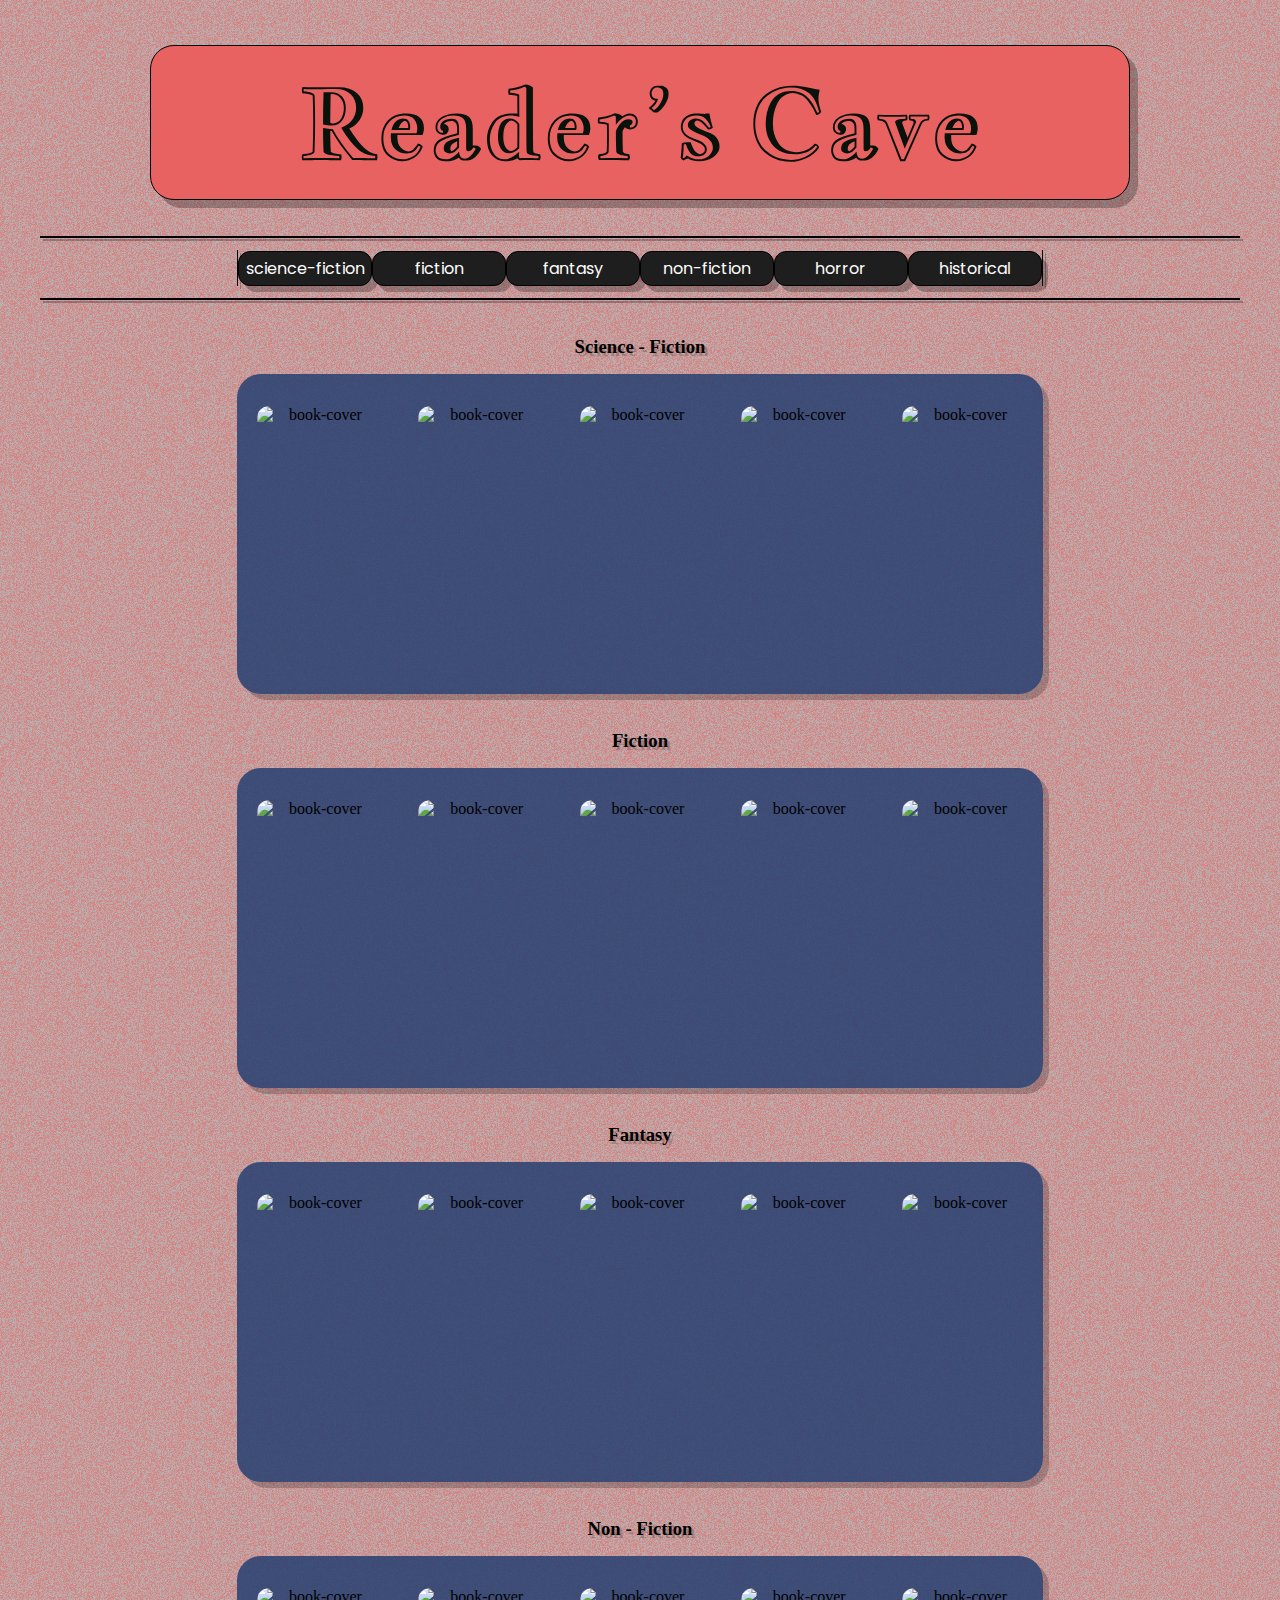
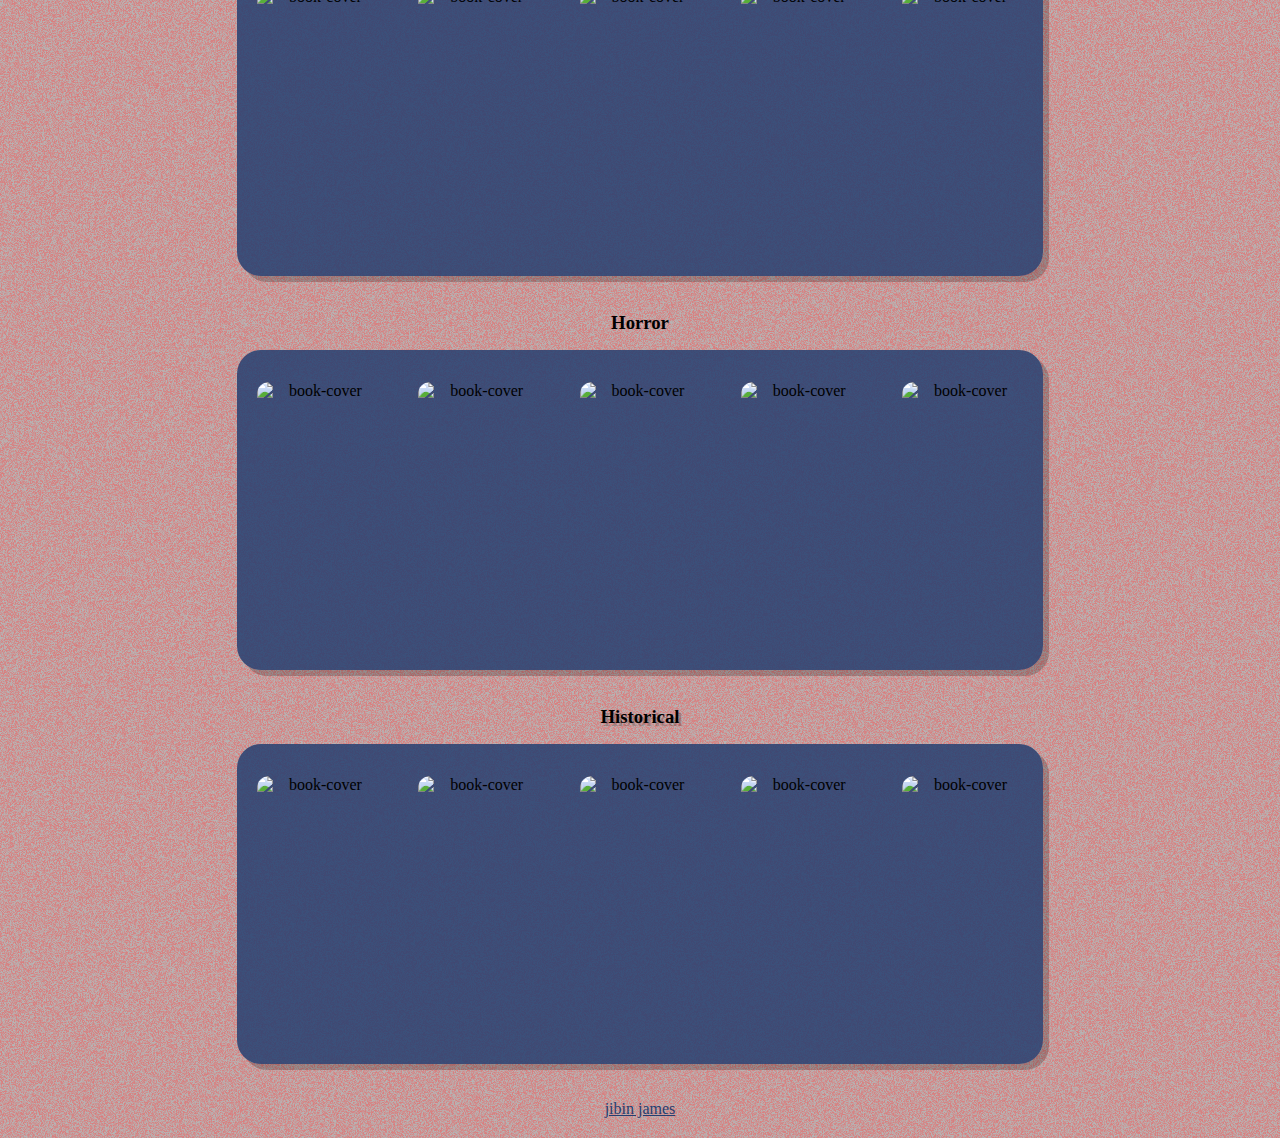
==== index.html @ 337d1023 "init commit" ====
<!DOCTYPE html>
<html lang="en">
<head>
  <meta charset="UTF-8">
  <meta name="viewport" content="width=device-width, initial-scale=1.0">
  <title>Reader's Cave</title>
  <script type="module" src="home-app.js" defer></script>
  <link rel="stylesheet" href="home-styles.css">
  <link rel="preconnect" href="https://fonts.googleapis.com">
  <link rel="preconnect" href="https://fonts.gstatic.com" crossorigin>
  <link href="https://fonts.googleapis.com/css2?family=Poppins:ital,wght@0,100;0,200;0,300;0,400;0,500;0,600;0,700;0,800;0,900;1,100;1,200;1,300;1,400;1,500;1,600;1,700;1,800;1,900&family=Roboto+Mono&display=swap" rel="stylesheet">
</head>
<body class="main-body">
  <div class="main-container">
    <!-- <nav class="nav">
      <form class="form" action="">
        <div class="search-container">
          <div class="svg-container">
            <svg class="svg" xmlns="http://www.w3.org/2000/svg" width="33" height="33" viewBox="0 0 33 33" fill="none">
              <mask id="mask0_88_33" style="mask-type:luminance" maskUnits="userSpaceOnUse" x="0" y="0" width="33" height="33">
              <path d="M15.3128 27.7082C22.159 27.7082 27.7087 22.1585 27.7087 15.3123C27.7087 8.46619 22.159 2.9165 15.3128 2.9165C8.46668 2.9165 2.91699 8.46619 2.91699 15.3123C2.91699 22.1585 8.46668 27.7082 15.3128 27.7082Z" fill="white" stroke="white" stroke-width="4" stroke-linejoin="round"/>
              <path d="M19.4373 10.4584C18.8962 9.91597 18.2532 9.48577 17.5453 9.19258C16.8374 8.89939 16.0786 8.74898 15.3124 8.75001C14.5462 8.74898 13.7873 8.89939 13.0795 9.19258C12.3716 9.48577 11.7286 9.91597 11.1875 10.4584" stroke="black" stroke-width="4" stroke-linecap="round" stroke-linejoin="round"/>
              <path d="M24.2246 24.2241L30.4116 30.4111" stroke="white" stroke-width="4" stroke-linecap="round" stroke-linejoin="round"/>
              </mask>
              <g mask="url(#mask0_88_33)">
              <path d="M0 0H35V35H0V0Z" fill="#E96262"/>
              </g>
            </svg>
          </div>
          <input type="text" placeholder="search" name="" id="">
        </div>  
      </form>
      <div class="dropdown"></div>
    </nav> -->
    <main class="main">
      <header class="header">
        <img onclick="location.reload()" src="./images/ReadersCave.svg" alt="logo">
      </header>
      <div class="buttons">
        <hr class="top">
        <div class="genre-buttons">
          <div class="left-line"></div>
          <a class="genre-btn" href="#science-fiction">science-fiction</a>
          <a class="genre-btn" href="#fiction">fiction</a>
          <a class="genre-btn" href="#fantasy">fantasy</a>
          <a class="genre-btn" href="#non-fiction">non-fiction</a>
          <a class="genre-btn" href="#horror">horror</a>
          <a class="genre-btn" href="#historical">historical</a>
          <div class="right-line"></div>
        </div>
        <hr class="bottom">
      </div>
      <div class="book-section">
        <h3 id="science-fiction" class="genre-title">Science - Fiction</h3>
        <div class="books">
          <div class="book" data-value="1">
            <img class="book-cover" tabindex="0" loading="lazy" src="" alt="book-cover">
            <p class="book-title"></p>
          </div>
          <div class="book" data-value="2">
            <img class="book-cover" tabindex="0" loading="lazy" src="" alt="book-cover">
            <p class="book-title"></p>
          </div>
          <div class="book" data-value="3">
            <img class="book-cover" tabindex="0" loading="lazy" src="" alt="book-cover">
            <p class="book-title"></p>
          </div>
          <div class="book" data-value="4">
            <img class="book-cover" tabindex="0" loading="lazy" src="" alt="book-cover">
            <p class="book-title"></p>
          </div>
          <div class="book" data-value="5">
            <img class="book-cover" tabindex="0" loading="lazy" src="" alt="book-cover">
            <p class="book-title"></p>
          </div>
        </div>
      </div>
      <div class="book-section">
        <h3 id="fiction" class="genre-title">Fiction</h3>
        <div class="books">
          <div class="book" data-value="6">
            <img class="book-cover" tabindex="0" loading="lazy" src="" alt="book-cover">
            <p class="book-title"></p>
          </div>
          <div class="book" data-value="7">
            <img class="book-cover" tabindex="0" loading="lazy" src="" alt="book-cover">
            <p class="book-title"></p>
          </div>
          <div class="book" data-value="8">
            <img class="book-cover" tabindex="0" loading="lazy" src="" alt="book-cover">
            <p class="book-title"></p>
          </div>
          <div class="book" data-value="9">
            <img class="book-cover" tabindex="0" loading="lazy" src="" alt="book-cover">
            <p class="book-title"></p>
          </div>
          <div class="book" data-value="10">
            <img class="book-cover" tabindex="0" loading="lazy" src="" alt="book-cover">
            <p class="book-title"></p>
          </div>
        </div>
      </div>
      <div class="book-section">
        <h3 id="fantasy" class="genre-title">Fantasy</h3>
        <div class="books">
          <div class="book" data-value="11">
            <img class="book-cover" tabindex="0" loading="lazy" src="" alt="book-cover">
            <p class="book-title"></p>
          </div>
          <div class="book" data-value="12">
            <img class="book-cover" tabindex="0" loading="lazy" src="" alt="book-cover">
            <p class="book-title"></p>
          </div>
          <div class="book" data-value="13">
            <img class="book-cover" tabindex="0" loading="lazy" src="" alt="book-cover">
            <p class="book-title"></p>
          </div>
          <div class="book" data-value="14">
            <img class="book-cover" tabindex="0" loading="lazy" src="" alt="book-cover">
            <p class="book-title"></p>
          </div>
          <div class="book" data-value="15">
            <img class="book-cover" tabindex="0" loading="lazy" src="" alt="book-cover">
            <p class="book-title"></p>
          </div>
        </div>
      </div>
      <div class="book-section">
        <h3 id="non-fiction" class="genre-title">Non - Fiction</h3>
        <div class="books">
          <div class="book" data-value="16">
            <img class="book-cover" tabindex="0" loading="lazy" src="" alt="book-cover">
            <p class="book-title"></p>
          </div>
          <div class="book" data-value="17">
            <img class="book-cover" tabindex="0" loading="lazy" src="" alt="book-cover">
            <p class="book-title"></p>
          </div>
          <div class="book" data-value="18">
            <img class="book-cover" tabindex="0" loading="lazy" src="" alt="book-cover">
            <p class="book-title"></p>
          </div>
          <div class="book" data-value="19">
            <img class="book-cover" tabindex="0" loading="lazy" src="" alt="book-cover">
            <p class="book-title"></p>
          </div>
          <div class="book" data-value="20">
            <img class="book-cover" tabindex="0" loading="lazy" src="" alt="book-cover">
            <p class="book-title"></p>
          </div>
        </div>
      </div>
      <div class="book-section">
        <h3 id="horror" class="genre-">Horror</h3>
        <div class="books">
          <div class="book" data-value="21">
            <img class="book-cover" tabindex="0" loading="lazy" src="" alt="book-cover">
            <p class="book-title"></p>
          </div>
          <div class="book" data-value="22">
            <img class="book-cover" tabindex="0" loading="lazy" src="" alt="book-cover">
            <p class="book-title"></p>
          </div>
          <div class="book" data-value="23">
            <img class="book-cover" tabindex="0" loading="lazy" src="" alt="book-cover">
            <p class="book-title"></p>
          </div>
          <div class="book" data-value="24">
            <img class="book-cover" tabindex="0" loading="lazy" src="" alt="book-cover">
            <p class="book-title"></p>
          </div>
          <div class="book" data-value="25">
            <img class="book-cover" tabindex="0" loading="lazy" src="" alt="book-cover">
            <p class="book-title"></p>
          </div>
        </div>
      </div>
      <div class="book-section">
        <h3 id="historical" class="genre-title">Historical</h3>          
        <div class="books">
          <div class="book" data-value="26">
            <img class="book-cover" tabindex="0" loading="lazy" src="" alt="book-cover">
            <p class="book-title"></p>
          </div>
          <div class="book" data-value="27">
            <img class="book-cover" tabindex="0" loading="lazy" src="" alt="book-cover">
            <p class="book-title"></p>
          </div>
          <div class="book" data-value="28">
            <img class="book-cover" tabindex="0" loading="lazy" src="" alt="book-cover">
            <p class="book-title"></p>
          </div>
          <div class="book" data-value="29">
            <img class="book-cover" tabindex="0" loading="lazy" src="" alt="book-cover">
            <p class="book-title"></p>
          </div>
          <div class="book" data-value="30">
            <img class="book-cover" tabindex="0" loading="lazy" src="" alt="book-cover">
            <p class="book-title"></p>
          </div>
        </div>
      </div>
      <footer class="footer">
        <a class="self-link" target="_blank" href="https://github.com/jibinmatt">jibin james</a>
      </footer>
    </main>
  </div>
  <script type="text/javascript" src="data.json" defer></script>
</body>
</html>
---- home-styles.css ----
*, ::after, ::before {
  color: #000;
  box-sizing: border-box;
  margin: 0;
  padding: 0;
}

html {
  scroll-behavior: smooth;
}

.main-body {
  display: grid;
  place-items: center;
  height: 100vh;
  background-image: url("./images/noisy-bg.png");
}

.main-container {
  width: 90vw;
  height: 90vh;
  display: flex;
}

.main {
  width: 100%;
}

/* .nav {
  width: 20%;
  height: 70%;
  border: solid 1px #000;
  border-radius: 24px;
  background: #253E70;
  display: flex;
  justify-content: center;
  box-shadow: 7px 8px 0px 0px rgba(0, 0, 0, 0.25);
}

.form {
  display: flex;
  justify-content: center;
  height: 14%;
}

.search-container {
  display: flex;
  align-items: center;
  justify-content: center;
}

.svg-container {
  display: flex;
  align-items: center;
  justify-content: center;
  border-top: 1px solid #000;
  border-bottom: 1px solid #000;
  border-left: 1px solid #000;
  border-radius: 24px 0px 0px 24px;
  height: 44px;
  padding-left: 10px;
  padding-right: 10px;
  background: #D9D9D9;
}

.form input:focus {
  outline: none;
}

.form input {
  height: 44px;
  border-radius: 0px 24px 24px 0px;
  border-top: 1px solid #000;
  border-bottom: 1px solid #000;
  border-right: 1px solid #000;
  border-left: none;
  background: #D9D9D9;
  text-indent: 60px;
  color: rgba(0, 0, 0, 0.50);
  font-family: 'Poppins', sans-serif;
  font-family: 'Roboto Mono', monospace;
  font-size: 20px;
  font-style: normal;
  font-weight: 400;
  line-height: normal;
} */

.header {
  width: 61.3rem;
  height: 9.7rem;
  margin: auto;
  border-radius: 24px;
  border: 1px solid #000;
  background: #E96262;
  box-shadow: 8px 8px 0px 0px rgba(0, 0, 0, 0.25);
  display: grid;
  place-items: center;
}

.buttons {
  display: flex;
  align-items: center;
  justify-content: space-evenly;
  flex-direction: column;
  margin-top: 36px;
}

hr.top, hr.bottom {
  width: 75rem;
  height: 2px;
  color: #000;
  background: #000;
  border: none;
  box-shadow: 3px 3px 0px 0px rgba(0, 0, 0, 0.25);
}

.genre-buttons {
  width: 70%;
  height: 60px;
  display: flex;
  align-items: center;
  justify-content: space-evenly;
}

.left-line, .right-line {
  height: 36px;
  width: 2px;
  background-color: #000;
  box-shadow: 3px 3px 0px 0px rgba(0, 0, 0, 0.25);
}

.book-title {
  transition: 200ms;
  text-align: center;
  font-family: Poppins;
  font-size: 16px;
  font-style: normal;
  font-weight: 500;
  line-height: normal;
}

.genre-btn {
  all: unset;
  width: 150px;
  text-align: center;
  padding: 4px;
  color: #FFF;
  font-family: Poppins;
  font-size: 16px;
  font-style: normal;
  font-weight: 400;
  line-height: normal;
  border: 1px solid #000;
  background: #1E1E1E;
  box-shadow: 6px 6px 0px 0px rgba(0, 0, 0, 0.25);
  border-radius: 12px;
}

.genre-btn:active {
  transform: scale(0.90);
}

.genre-btn:hover {
  transition: 250ms;
  cursor: grab;
  color: #1E1E1E;
  background: #d9d9d9;
  border: px solid rgb(0, 0, 0);
}

.book-section {
  display: flex;
  flex-direction: column;
  align-items: center;
  justify-content: center;
  margin-top: 36px;
}

.genre-title {
  text-shadow: 3px 3px 0px rgba(0, 0, 0, 0.2);
}

.books {
  margin-top: 16px;
  display: flex;
  align-items: center;
  justify-content: center;
  height: 20rem;
  background-color: #253e70d8;
  border-radius: 24px;
  box-shadow: 6px 6px 0px 0px rgba(0, 0, 0, 0.2);
  width: 70%;
}

.book {
  display: flex;
  flex-direction: column;
  height: 16rem;
  width: 15%;
  margin: 0px 2.5% 0px 2.5%;
  text-align: center;
}

.book:hover {
  cursor: pointer;
}

.book-cover {
  transition: 200ms;
  border-radius: 12px;
  height: 90%;
}

.book-cover:hover {
  border: 1px solid #000;
  box-shadow: 0px 0px 10px 10px #1e1e1e7e;
  transform: scale(1.05);
}

.book-title {
  height: 10%;
}

.book-title:hover {
  text-decoration: underline 2px;
  transform: scale(1.05);
}

a {
  all: unset;
}

.footer {
  margin: 36px;
  display: flex;
  justify-content: center;
  align-items: center;
}

.self-link {
  margin-bottom: 20px;
  color: #253E70;
  text-decoration: underline;
}

.self-link:hover {
  cursor: grab;
  transition: 250ms;
  color: #C7F6B1;
}
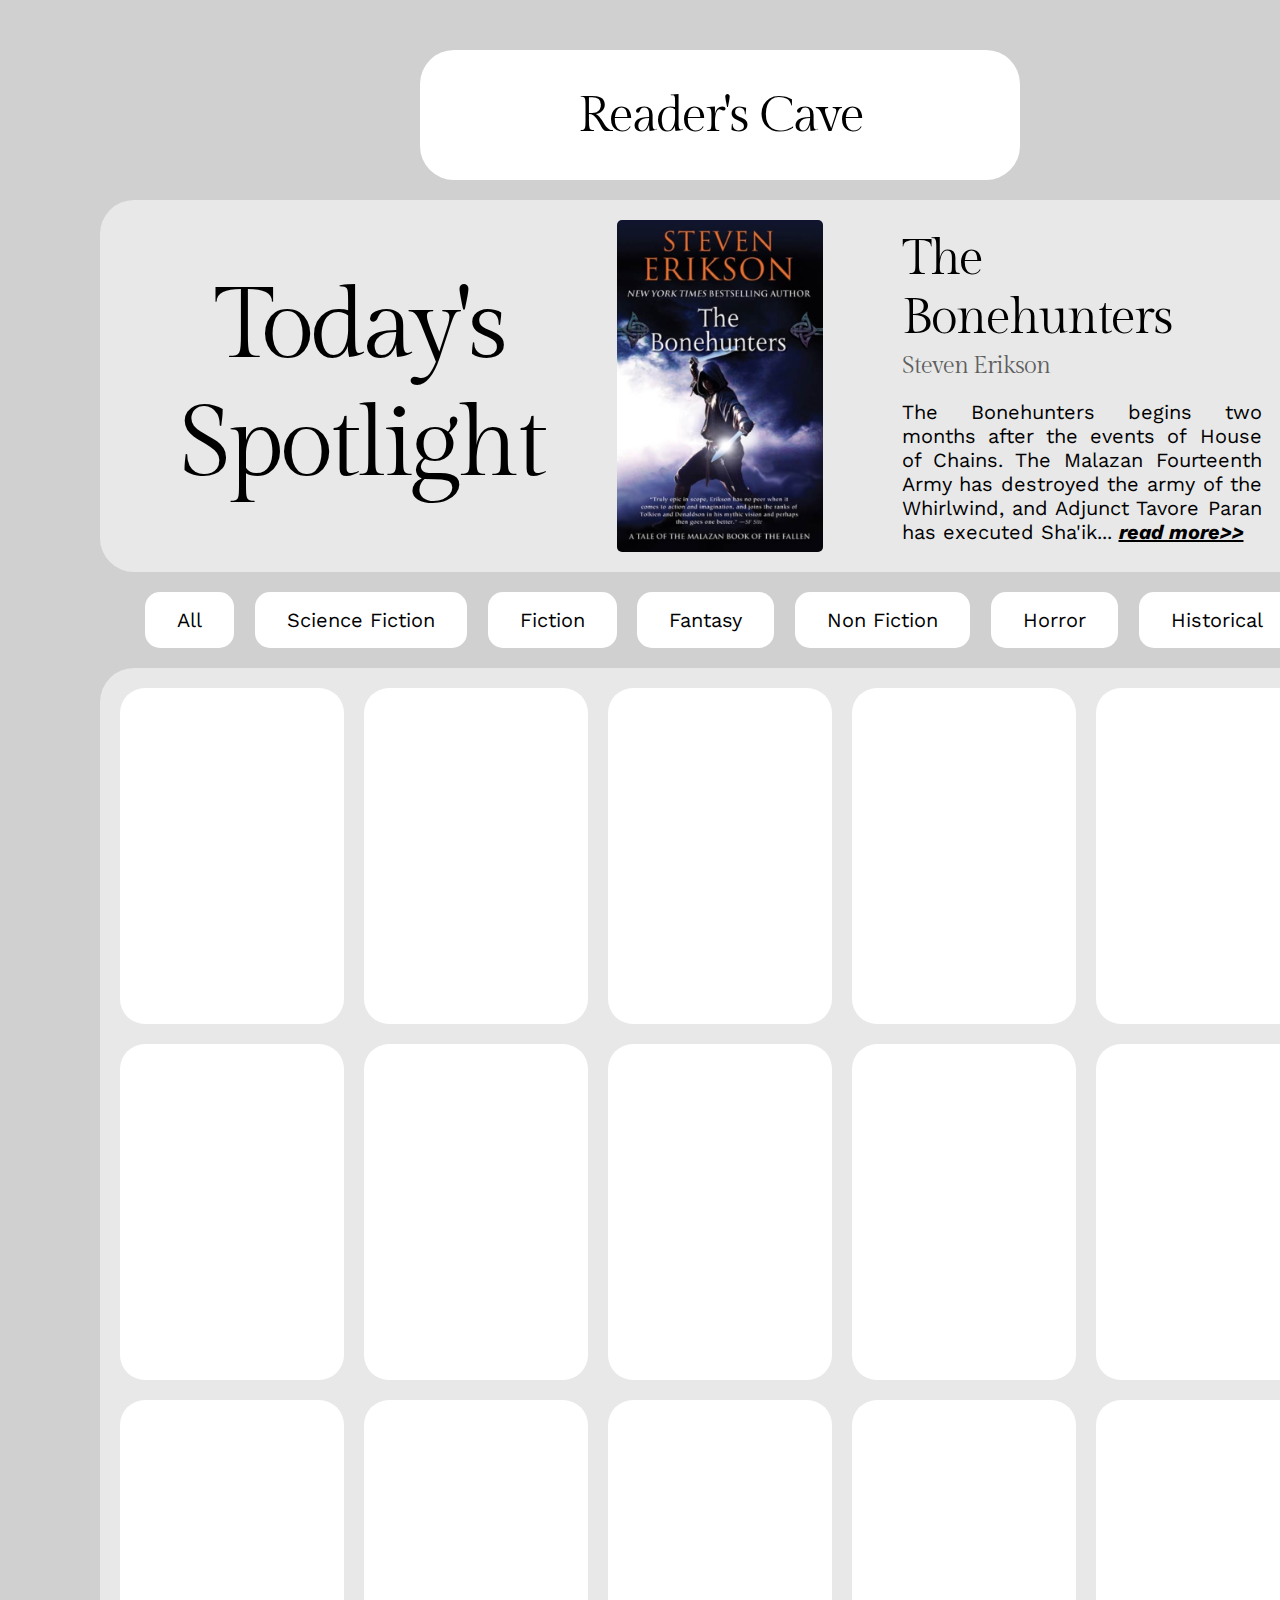
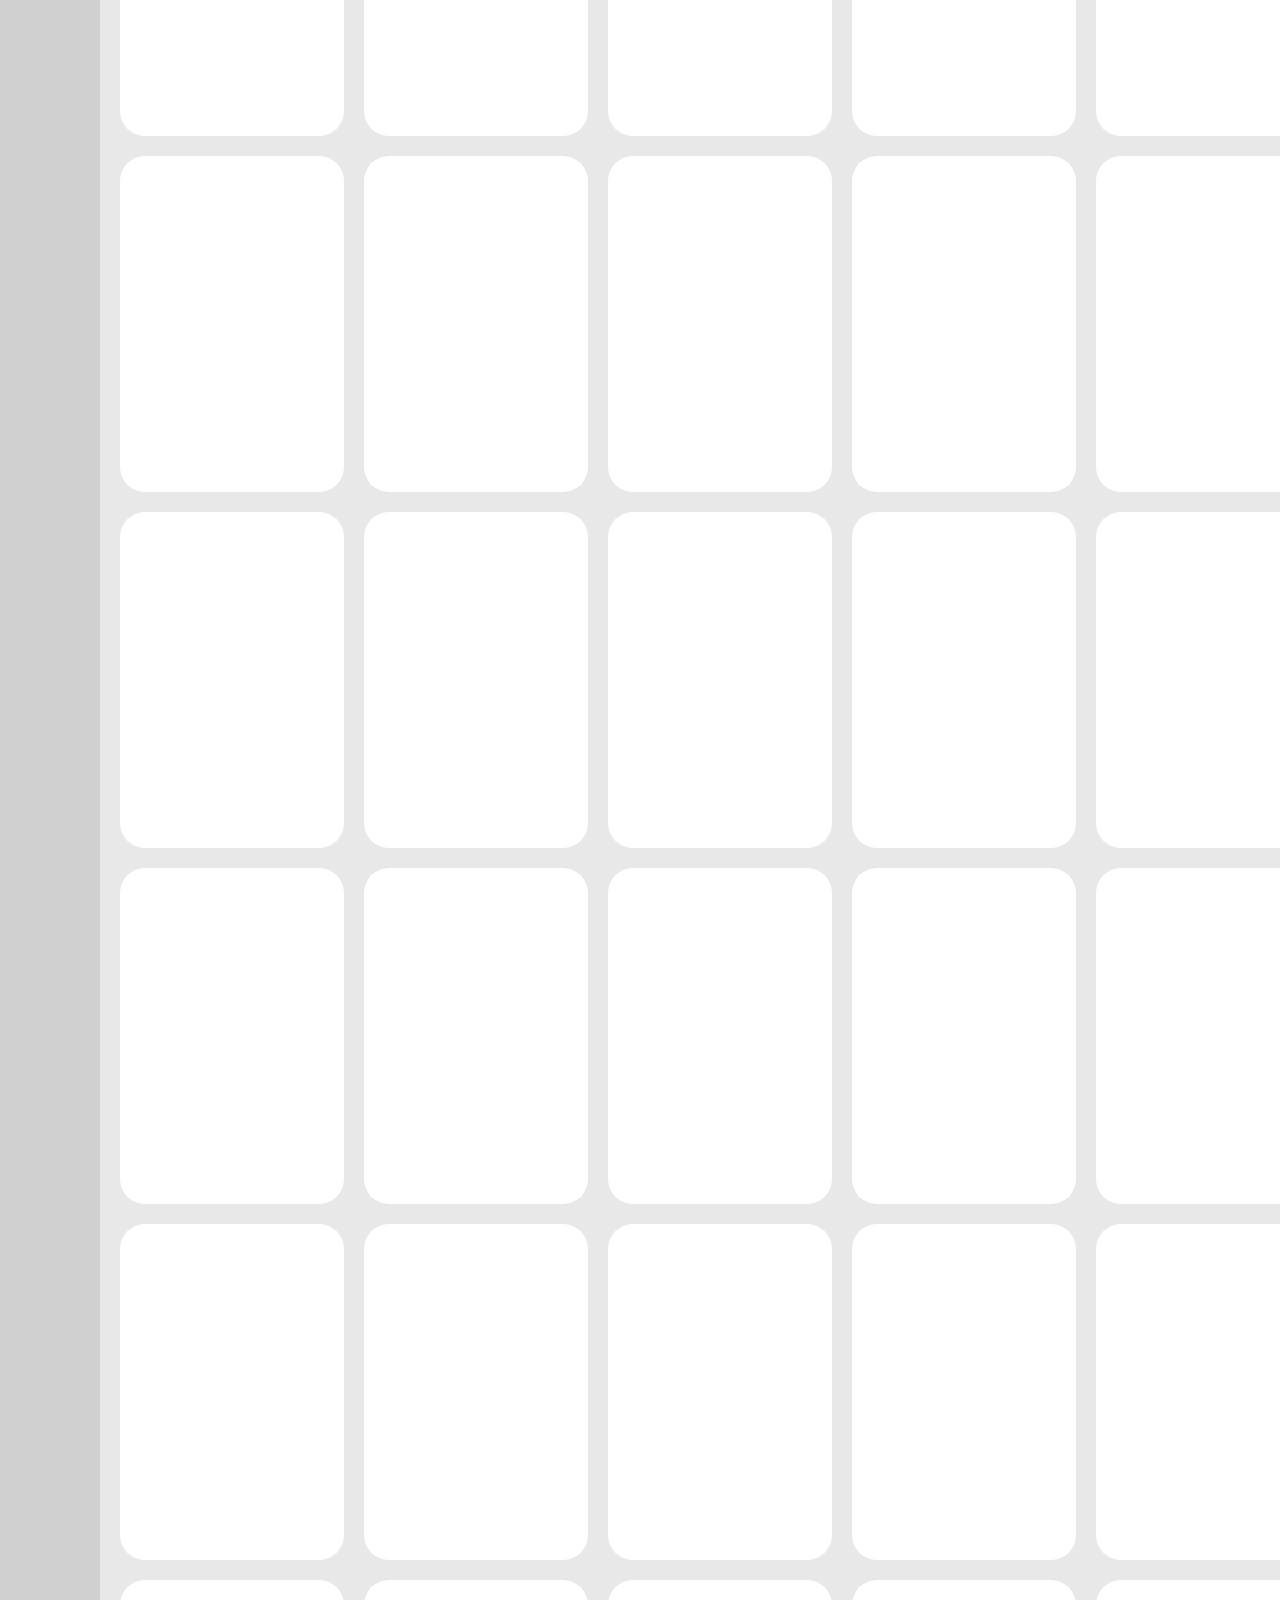
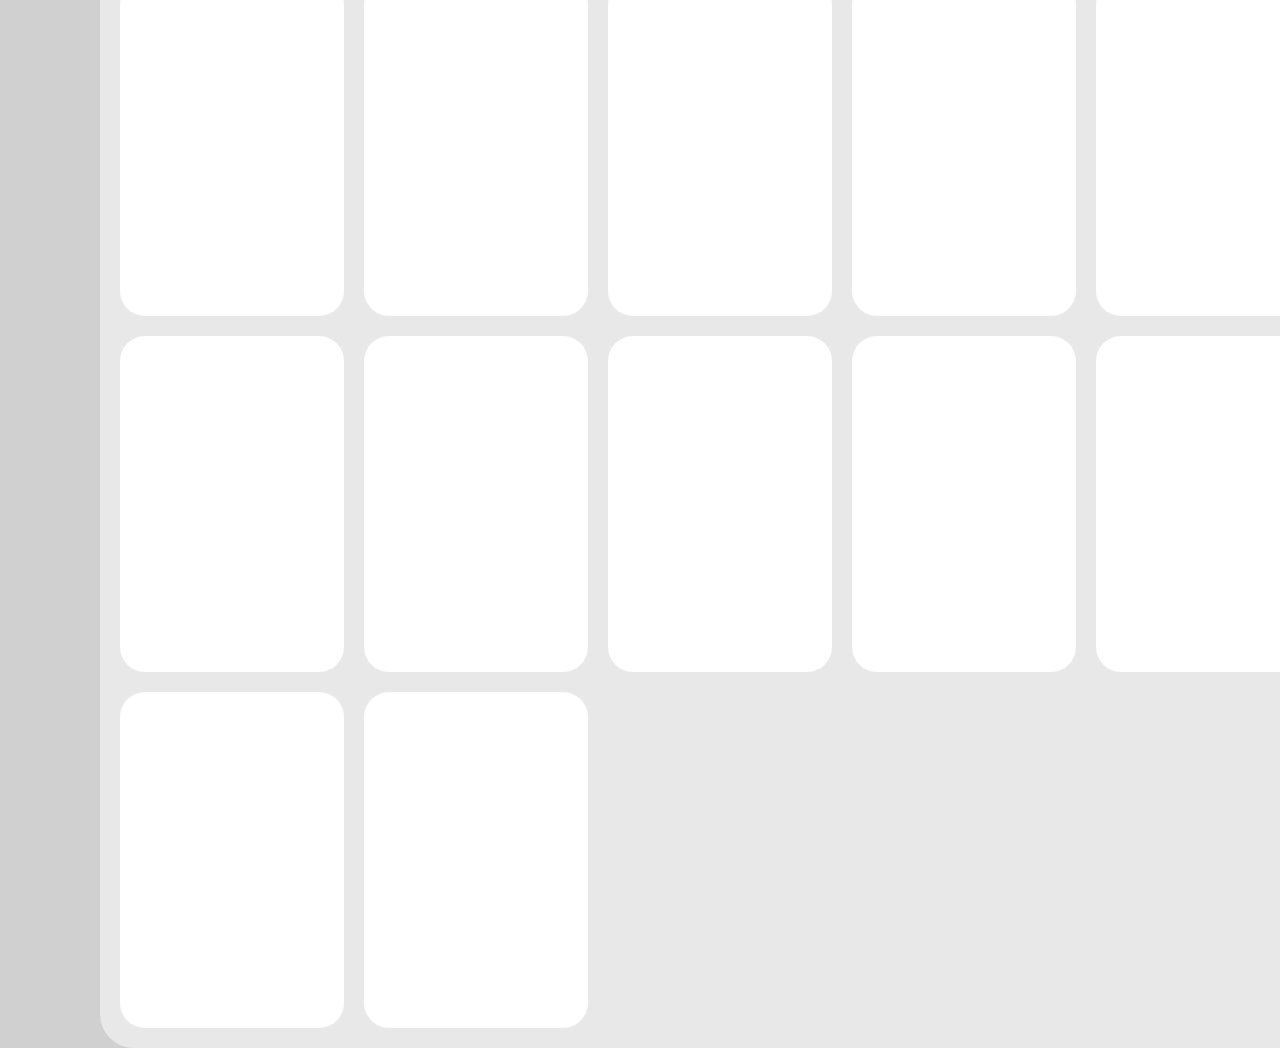
==== commit 4d3d2c04: "updated home page view" ====
--- a/index.html
+++ b/index.html
@@ -9,202 +9,84 @@
   <link rel="preconnect" href="https://fonts.googleapis.com">
   <link rel="preconnect" href="https://fonts.gstatic.com" crossorigin>
   <link href="https://fonts.googleapis.com/css2?family=Poppins:ital,wght@0,100;0,200;0,300;0,400;0,500;0,600;0,700;0,800;0,900;1,100;1,200;1,300;1,400;1,500;1,600;1,700;1,800;1,900&family=Roboto+Mono&display=swap" rel="stylesheet">
+  <link href="https://fonts.googleapis.com/css2?family=Gilda+Display&display=swap" rel="stylesheet">
+  <link href="https://fonts.googleapis.com/css2?family=Work+Sans:ital,wght@0,100..900;1,100..900&display=swap" rel="stylesheet">
 </head>
 <body class="main-body">
-  <div class="main-container">
-    <!-- <nav class="nav">
-      <form class="form" action="">
-        <div class="search-container">
-          <div class="svg-container">
-            <svg class="svg" xmlns="http://www.w3.org/2000/svg" width="33" height="33" viewBox="0 0 33 33" fill="none">
-              <mask id="mask0_88_33" style="mask-type:luminance" maskUnits="userSpaceOnUse" x="0" y="0" width="33" height="33">
-              <path d="M15.3128 27.7082C22.159 27.7082 27.7087 22.1585 27.7087 15.3123C27.7087 8.46619 22.159 2.9165 15.3128 2.9165C8.46668 2.9165 2.91699 8.46619 2.91699 15.3123C2.91699 22.1585 8.46668 27.7082 15.3128 27.7082Z" fill="white" stroke="white" stroke-width="4" stroke-linejoin="round"/>
-              <path d="M19.4373 10.4584C18.8962 9.91597 18.2532 9.48577 17.5453 9.19258C16.8374 8.89939 16.0786 8.74898 15.3124 8.75001C14.5462 8.74898 13.7873 8.89939 13.0795 9.19258C12.3716 9.48577 11.7286 9.91597 11.1875 10.4584" stroke="black" stroke-width="4" stroke-linecap="round" stroke-linejoin="round"/>
-              <path d="M24.2246 24.2241L30.4116 30.4111" stroke="white" stroke-width="4" stroke-linecap="round" stroke-linejoin="round"/>
-              </mask>
-              <g mask="url(#mask0_88_33)">
-              <path d="M0 0H35V35H0V0Z" fill="#E96262"/>
-              </g>
-            </svg>
-          </div>
-          <input type="text" placeholder="search" name="" id="">
-        </div>  
-      </form>
-      <div class="dropdown"></div>
-    </nav> -->
-    <main class="main">
-      <header class="header">
-        <img onclick="location.reload()" src="./images/ReadersCave.svg" alt="logo">
-      </header>
-      <div class="buttons">
-        <hr class="top">
-        <div class="genre-buttons">
-          <div class="left-line"></div>
-          <a class="genre-btn" href="#science-fiction">science-fiction</a>
-          <a class="genre-btn" href="#fiction">fiction</a>
-          <a class="genre-btn" href="#fantasy">fantasy</a>
-          <a class="genre-btn" href="#non-fiction">non-fiction</a>
-          <a class="genre-btn" href="#horror">horror</a>
-          <a class="genre-btn" href="#historical">historical</a>
-          <div class="right-line"></div>
-        </div>
-        <hr class="bottom">
+  <main class="main">
+    <div class="title-box">
+      <div class="title gilda-display-regular">
+        Reader's Cave
       </div>
-      <div class="book-section">
-        <h3 id="science-fiction" class="genre-title">Science - Fiction</h3>
-        <div class="books">
-          <div class="book" data-value="1">
-            <img class="book-cover" tabindex="0" loading="lazy" src="" alt="book-cover">
-            <p class="book-title"></p>
-          </div>
-          <div class="book" data-value="2">
-            <img class="book-cover" tabindex="0" loading="lazy" src="" alt="book-cover">
-            <p class="book-title"></p>
-          </div>
-          <div class="book" data-value="3">
-            <img class="book-cover" tabindex="0" loading="lazy" src="" alt="book-cover">
-            <p class="book-title"></p>
-          </div>
-          <div class="book" data-value="4">
-            <img class="book-cover" tabindex="0" loading="lazy" src="" alt="book-cover">
-            <p class="book-title"></p>
-          </div>
-          <div class="book" data-value="5">
-            <img class="book-cover" tabindex="0" loading="lazy" src="" alt="book-cover">
-            <p class="book-title"></p>
-          </div>
-        </div>
+    </div>
+    <div class="spotlight-box">
+      <p class="spotlight gilda-display-regular">Today's Spotlight</p>
+      <div class="spotlight-book-cover"></div>
+      <div class="spotlight-book-info">
+        <p class="spotlight-book-title gilda-display-regular">The Bonehunters</p>
+        <p class="spotlight-book-author gilda-display-regular">Steven Erikson</p>
+        <p class="spotlight-book-desc work-sans">The Bonehunters begins two months after the events of House of Chains. The Malazan Fourteenth Army has destroyed the army of the Whirlwind, and Adjunct Tavore Paran has executed Sha'ik... <span class="desc-read-more">read more>></span></p>
       </div>
-      <div class="book-section">
-        <h3 id="fiction" class="genre-title">Fiction</h3>
-        <div class="books">
-          <div class="book" data-value="6">
-            <img class="book-cover" tabindex="0" loading="lazy" src="" alt="book-cover">
-            <p class="book-title"></p>
-          </div>
-          <div class="book" data-value="7">
-            <img class="book-cover" tabindex="0" loading="lazy" src="" alt="book-cover">
-            <p class="book-title"></p>
-          </div>
-          <div class="book" data-value="8">
-            <img class="book-cover" tabindex="0" loading="lazy" src="" alt="book-cover">
-            <p class="book-title"></p>
-          </div>
-          <div class="book" data-value="9">
-            <img class="book-cover" tabindex="0" loading="lazy" src="" alt="book-cover">
-            <p class="book-title"></p>
-          </div>
-          <div class="book" data-value="10">
-            <img class="book-cover" tabindex="0" loading="lazy" src="" alt="book-cover">
-            <p class="book-title"></p>
-          </div>
-        </div>
-      </div>
-      <div class="book-section">
-        <h3 id="fantasy" class="genre-title">Fantasy</h3>
-        <div class="books">
-          <div class="book" data-value="11">
-            <img class="book-cover" tabindex="0" loading="lazy" src="" alt="book-cover">
-            <p class="book-title"></p>
-          </div>
-          <div class="book" data-value="12">
-            <img class="book-cover" tabindex="0" loading="lazy" src="" alt="book-cover">
-            <p class="book-title"></p>
-          </div>
-          <div class="book" data-value="13">
-            <img class="book-cover" tabindex="0" loading="lazy" src="" alt="book-cover">
-            <p class="book-title"></p>
-          </div>
-          <div class="book" data-value="14">
-            <img class="book-cover" tabindex="0" loading="lazy" src="" alt="book-cover">
-            <p class="book-title"></p>
-          </div>
-          <div class="book" data-value="15">
-            <img class="book-cover" tabindex="0" loading="lazy" src="" alt="book-cover">
-            <p class="book-title"></p>
-          </div>
-        </div>
-      </div>
-      <div class="book-section">
-        <h3 id="non-fiction" class="genre-title">Non - Fiction</h3>
-        <div class="books">
-          <div class="book" data-value="16">
-            <img class="book-cover" tabindex="0" loading="lazy" src="" alt="book-cover">
-            <p class="book-title"></p>
-          </div>
-          <div class="book" data-value="17">
-            <img class="book-cover" tabindex="0" loading="lazy" src="" alt="book-cover">
-            <p class="book-title"></p>
-          </div>
-          <div class="book" data-value="18">
-            <img class="book-cover" tabindex="0" loading="lazy" src="" alt="book-cover">
-            <p class="book-title"></p>
-          </div>
-          <div class="book" data-value="19">
-            <img class="book-cover" tabindex="0" loading="lazy" src="" alt="book-cover">
-            <p class="book-title"></p>
-          </div>
-          <div class="book" data-value="20">
-            <img class="book-cover" tabindex="0" loading="lazy" src="" alt="book-cover">
-            <p class="book-title"></p>
-          </div>
-        </div>
-      </div>
-      <div class="book-section">
-        <h3 id="horror" class="genre-">Horror</h3>
-        <div class="books">
-          <div class="book" data-value="21">
-            <img class="book-cover" tabindex="0" loading="lazy" src="" alt="book-cover">
-            <p class="book-title"></p>
-          </div>
-          <div class="book" data-value="22">
-            <img class="book-cover" tabindex="0" loading="lazy" src="" alt="book-cover">
-            <p class="book-title"></p>
-          </div>
-          <div class="book" data-value="23">
-            <img class="book-cover" tabindex="0" loading="lazy" src="" alt="book-cover">
-            <p class="book-title"></p>
-          </div>
-          <div class="book" data-value="24">
-            <img class="book-cover" tabindex="0" loading="lazy" src="" alt="book-cover">
-            <p class="book-title"></p>
-          </div>
-          <div class="book" data-value="25">
-            <img class="book-cover" tabindex="0" loading="lazy" src="" alt="book-cover">
-            <p class="book-title"></p>
-          </div>
-        </div>
-      </div>
-      <div class="book-section">
-        <h3 id="historical" class="genre-title">Historical</h3>          
-        <div class="books">
-          <div class="book" data-value="26">
-            <img class="book-cover" tabindex="0" loading="lazy" src="" alt="book-cover">
-            <p class="book-title"></p>
-          </div>
-          <div class="book" data-value="27">
-            <img class="book-cover" tabindex="0" loading="lazy" src="" alt="book-cover">
-            <p class="book-title"></p>
-          </div>
-          <div class="book" data-value="28">
-            <img class="book-cover" tabindex="0" loading="lazy" src="" alt="book-cover">
-            <p class="book-title"></p>
-          </div>
-          <div class="book" data-value="29">
-            <img class="book-cover" tabindex="0" loading="lazy" src="" alt="book-cover">
-            <p class="book-title"></p>
-          </div>
-          <div class="book" data-value="30">
-            <img class="book-cover" tabindex="0" loading="lazy" src="" alt="book-cover">
-            <p class="book-title"></p>
-          </div>
-        </div>
-      </div>
-      <footer class="footer">
-        <a class="self-link" target="_blank" href="https://github.com/jibinmatt">jibin james</a>
-      </footer>
-    </main>
-  </div>
+    </div>
+    <div class="tags-box">
+      <button class="tag work-sans" data-value="all">All</button>
+      <button class="tag work-sans" data-value="science-fiction">Science Fiction</button>
+      <button class="tag work-sans" data-value="fiction">Fiction</button>
+      <button class="tag work-sans" data-value="fantasy">Fantasy</button>
+      <button class="tag work-sans" data-value="non-fiction">Non Fiction</button>
+      <button class="tag work-sans" data-value="horror">Horror</button>
+      <button class="tag work-sans" data-value="historical">Historical</button>
+    </div>
+    <div class="books-view">
+      <div class="book"></div>
+      <div class="book"></div>
+      <div class="book"></div>
+      <div class="book"></div>
+      <div class="book"></div>
+      <div class="book"></div>
+      <div class="book"></div>
+      <div class="book"></div>
+      <div class="book"></div>
+      <div class="book"></div>
+      <div class="book"></div>
+      <div class="book"></div>
+      <div class="book"></div>
+      <div class="book"></div>
+      <div class="book"></div>
+      <div class="book"></div>
+      <div class="book"></div>
+      <div class="book"></div>
+      <div class="book"></div>
+      <div class="book"></div>
+      <div class="book"></div>
+      <div class="book"></div>
+      <div class="book"></div>
+      <div class="book"></div>
+      <div class="book"></div>
+      <div class="book"></div>
+      <div class="book"></div>
+      <div class="book"></div>
+      <div class="book"></div>
+      <div class="book"></div>
+      <div class="book"></div>
+      <div class="book"></div>
+      <div class="book"></div>
+      <div class="book"></div>
+      <div class="book"></div>
+      <div class="book"></div>
+      <div class="book"></div>
+      <div class="book"></div>
+      <div class="book"></div>
+      <div class="book"></div>
+      <div class="book"></div>
+      <div class="book"></div>
+      <div class="book"></div>
+      <div class="book"></div>
+      <div class="book"></div>
+      <div class="book"></div>
+      <div class="book"></div>
+    </div>
+  </main>
   <script type="text/javascript" src="data.json" defer></script>
 </body>
 </html>--- a/home-styles.css
+++ b/home-styles.css
@@ -13,151 +13,146 @@
 .main-body {
   display: grid;
   place-items: center;
-  height: 100vh;
-  background-image: url("./images/noisy-bg.png");
-}
-
-.main-container {
-  width: 90vw;
-  height: 90vh;
-  display: flex;
+  background-color: #D0D0D0;
 }
 
 .main {
-  width: 100%;
+  width: 90rem;
+  display: flex;
+  align-items: center;
+  /* justify-content: center; */
+  flex-direction: column;
 }
 
-/* .nav {
-  width: 20%;
-  height: 70%;
-  border: solid 1px #000;
-  border-radius: 24px;
-  background: #253E70;
-  display: flex;
-  justify-content: center;
-  box-shadow: 7px 8px 0px 0px rgba(0, 0, 0, 0.25);
+.title-box {
+  width: 600px;
+  height: 130px;
+  display: grid;
+  place-items: center;
+  background-color: white;
+  border-radius: 34px;
+  margin-top: 50px;
 }
 
-.form {
-  display: flex;
-  justify-content: center;
-  height: 14%;
+.gilda-display-regular {
+  font-family: "Gilda Display", serif;
+  font-weight: 400;
+  letter-spacing: -0.04em;
+  font-style: normal;
 }
 
-.search-container {
+.title {
+  font-size: 50px;
+}
+
+.spotlight-box {
+  width: 1240px;
+  height: 372px;
   display: flex;
   align-items: center;
-  justify-content: center;
+  flex-direction: row;
+  justify-content: space-evenly;
+  background-color: #E8E8E8;
+  margin-top: 20px;
+  border-radius: 34px;
 }
 
-.svg-container {
-  display: flex;
-  align-items: center;
-  justify-content: center;
-  border-top: 1px solid #000;
-  border-bottom: 1px solid #000;
-  border-left: 1px solid #000;
-  border-radius: 24px 0px 0px 24px;
-  height: 44px;
-  padding-left: 10px;
-  padding-right: 10px;
-  background: #D9D9D9;
+.spotlight {
+  width: 360px;
+  text-align: center;
+  font-size: 100px;
 }
 
-.form input:focus {
-  outline: none;
+.spotlight-book-cover {
+  width: 206px;
+  height: 332px;
+  background-image: url(./images/image\ 2.jpg);
+  background-size: cover;
+  border-radius: 5px;
 }
 
-.form input {
-  height: 44px;
-  border-radius: 0px 24px 24px 0px;
-  border-top: 1px solid #000;
-  border-bottom: 1px solid #000;
-  border-right: 1px solid #000;
-  border-left: none;
-  background: #D9D9D9;
-  text-indent: 60px;
-  color: rgba(0, 0, 0, 0.50);
-  font-family: 'Poppins', sans-serif;
-  font-family: 'Roboto Mono', monospace;
+.spotlight-book-info {
+  width: 360px;
+}
+
+.spotlight-book-title {
+  font-size: 50px;
+}
+
+.spotlight-book-author {
+  font-size: 24px;
+  color: #5F5F5F;
+  margin-top: 5px;
+}
+
+.work-sans {
+  font-family: "Work Sans", sans-serif;
+  font-optical-sizing: auto;
+  font-weight: 400;
+  font-style: normal;
+}
+
+.spotlight-book-desc {
   font-size: 20px;
-  font-style: normal;
-  font-weight: 400;
-  line-height: normal;
+  margin-top: 20px;
+  text-align: justify;
+}
+
+.desc-read-more {
+  font-weight: bold;
+  font-style: italic;
+  text-decoration: underline;
+}
+
+.desc-read-more:hover {
+  cursor: pointer;
+}
+
+.tags-box {
+  width: 1150px;
+  display: flex;
+  justify-content: space-between;
+  margin-top: 20px;
+}
+
+.tag {
+  border: unset;
+  font-size: 20px;
+  padding: 16px 32px;
+  border-radius: 15px;
+  background-color: white;
+}
+
+.tag:hover {
+  cursor: pointer;
+  background-color: #F0F0F0;
+}
+
+/* .tag:active {
+  background-color: #000;
+  color: white;
 } */
 
-.header {
-  width: 61.3rem;
-  height: 9.7rem;
-  margin: auto;
-  border-radius: 24px;
-  border: 1px solid #000;
-  background: #E96262;
-  box-shadow: 8px 8px 0px 0px rgba(0, 0, 0, 0.25);
+.books-view {
   display: grid;
-  place-items: center;
+  justify-content: space-evenly;
+  gap: 20px;
+  grid-template-columns: repeat(5, 1fr);
+  width: 1240px;
+  border-radius: 34px;
+  margin-top: 20px;
+  padding: 20px;
+  background-color: #E8E8E8;
 }
 
-.buttons {
-  display: flex;
-  align-items: center;
-  justify-content: space-evenly;
-  flex-direction: column;
-  margin-top: 36px;
+.book {
+  width: 224px;
+  height: 336px;
+  background-color: white;
+  border-radius: 25px;
 }
 
-hr.top, hr.bottom {
-  width: 75rem;
-  height: 2px;
-  color: #000;
-  background: #000;
-  border: none;
-  box-shadow: 3px 3px 0px 0px rgba(0, 0, 0, 0.25);
-}
-
-.genre-buttons {
-  width: 70%;
-  height: 60px;
-  display: flex;
-  align-items: center;
-  justify-content: space-evenly;
-}
-
-.left-line, .right-line {
-  height: 36px;
-  width: 2px;
-  background-color: #000;
-  box-shadow: 3px 3px 0px 0px rgba(0, 0, 0, 0.25);
-}
-
-.book-title {
-  transition: 200ms;
-  text-align: center;
-  font-family: Poppins;
-  font-size: 16px;
-  font-style: normal;
-  font-weight: 500;
-  line-height: normal;
-}
-
-.genre-btn {
-  all: unset;
-  width: 150px;
-  text-align: center;
-  padding: 4px;
-  color: #FFF;
-  font-family: Poppins;
-  font-size: 16px;
-  font-style: normal;
-  font-weight: 400;
-  line-height: normal;
-  border: 1px solid #000;
-  background: #1E1E1E;
-  box-shadow: 6px 6px 0px 0px rgba(0, 0, 0, 0.25);
-  border-radius: 12px;
-}
-
-.genre-btn:active {
+/* .genre-btn:active {
   transform: scale(0.90);
 }
 
@@ -167,21 +162,9 @@
   color: #1E1E1E;
   background: #d9d9d9;
   border: px solid rgb(0, 0, 0);
-}
+} */
 
-.book-section {
-  display: flex;
-  flex-direction: column;
-  align-items: center;
-  justify-content: center;
-  margin-top: 36px;
-}
-
-.genre-title {
-  text-shadow: 3px 3px 0px rgba(0, 0, 0, 0.2);
-}
-
-.books {
+/* .books {
   margin-top: 16px;
   display: flex;
   align-items: center;
@@ -191,61 +174,12 @@
   border-radius: 24px;
   box-shadow: 6px 6px 0px 0px rgba(0, 0, 0, 0.2);
   width: 70%;
-}
+} */
 
-.book {
-  display: flex;
-  flex-direction: column;
-  height: 16rem;
-  width: 15%;
-  margin: 0px 2.5% 0px 2.5%;
-  text-align: center;
-}
-
-.book:hover {
-  cursor: pointer;
-}
-
-.book-cover {
-  transition: 200ms;
-  border-radius: 12px;
-  height: 90%;
-}
-
-.book-cover:hover {
+/* .book-cover:hover {
   border: 1px solid #000;
   box-shadow: 0px 0px 10px 10px #1e1e1e7e;
   transform: scale(1.05);
-}
+} */
 
-.book-title {
-  height: 10%;
-}
 
-.book-title:hover {
-  text-decoration: underline 2px;
-  transform: scale(1.05);
-}
-
-a {
-  all: unset;
-}
-
-.footer {
-  margin: 36px;
-  display: flex;
-  justify-content: center;
-  align-items: center;
-}
-
-.self-link {
-  margin-bottom: 20px;
-  color: #253E70;
-  text-decoration: underline;
-}
-
-.self-link:hover {
-  cursor: grab;
-  transition: 250ms;
-  color: #C7F6B1;
-}
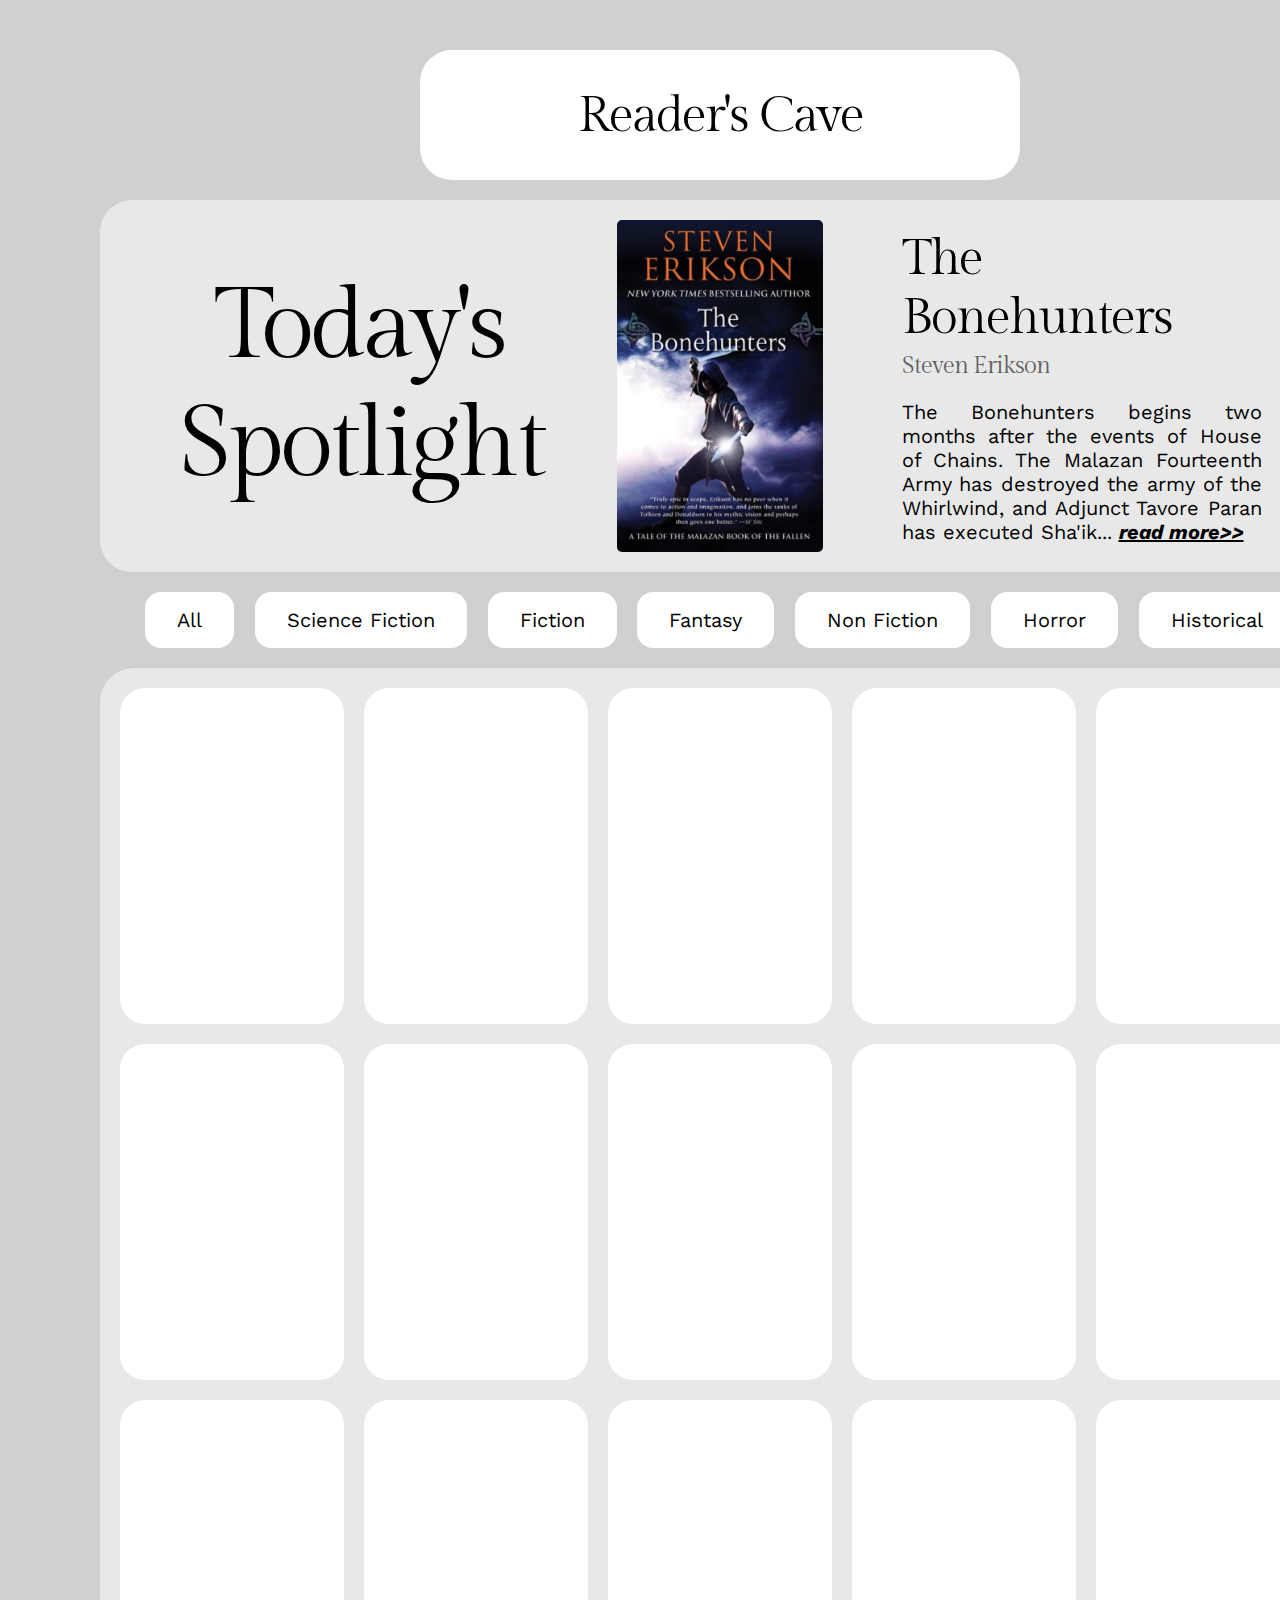
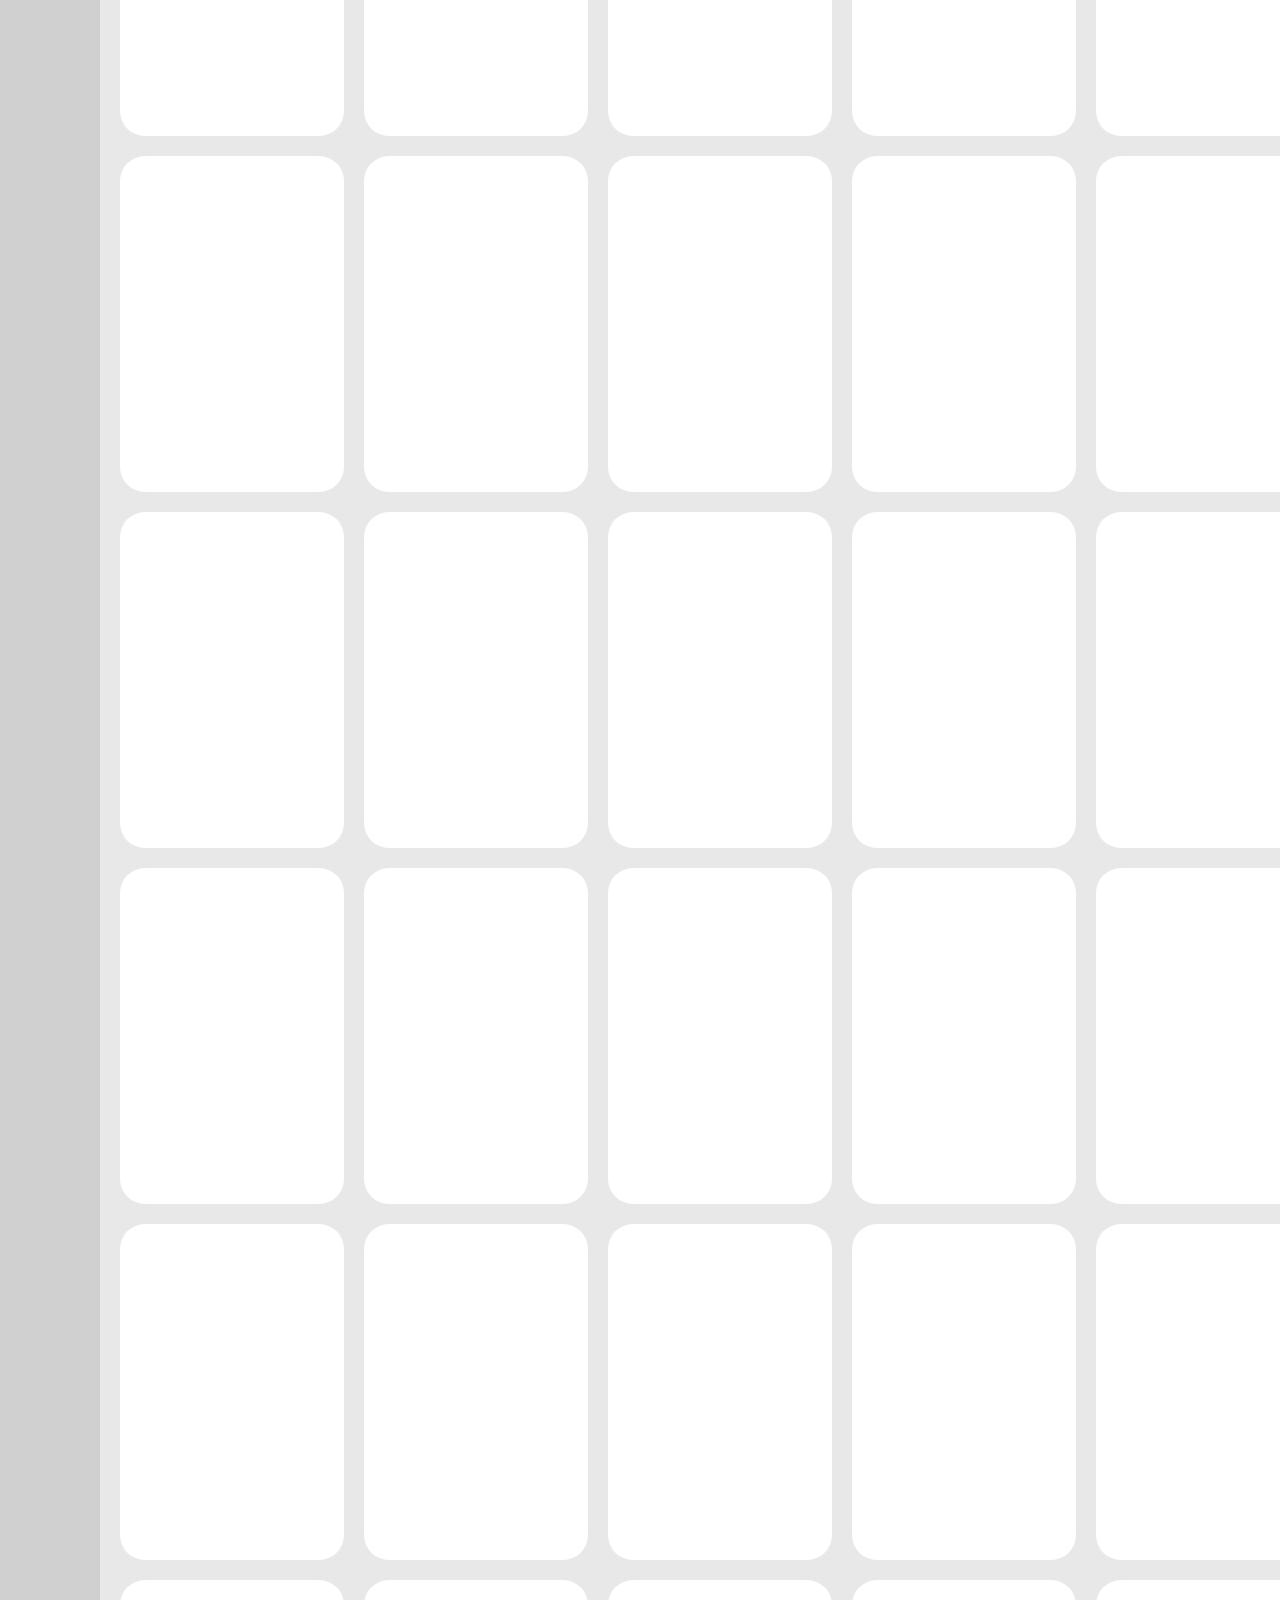
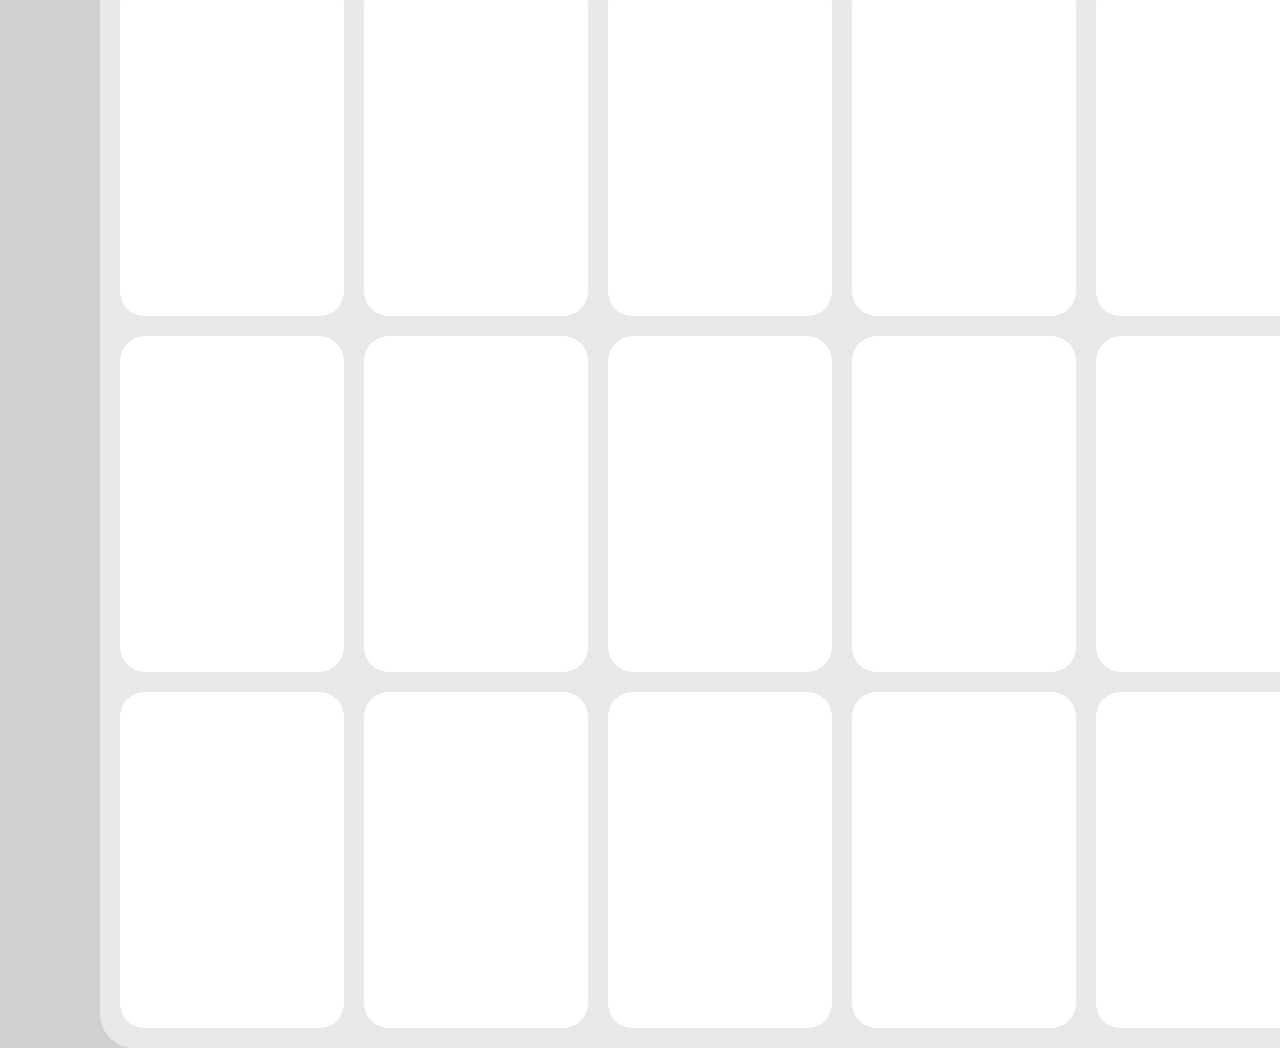
==== commit 5c98c0fb: "generated book divs through js, and not explicitly in the html file" ====
--- a/index.html
+++ b/index.html
@@ -37,55 +37,7 @@
       <button class="tag work-sans" data-value="horror">Horror</button>
       <button class="tag work-sans" data-value="historical">Historical</button>
     </div>
-    <div class="books-view">
-      <div class="book"></div>
-      <div class="book"></div>
-      <div class="book"></div>
-      <div class="book"></div>
-      <div class="book"></div>
-      <div class="book"></div>
-      <div class="book"></div>
-      <div class="book"></div>
-      <div class="book"></div>
-      <div class="book"></div>
-      <div class="book"></div>
-      <div class="book"></div>
-      <div class="book"></div>
-      <div class="book"></div>
-      <div class="book"></div>
-      <div class="book"></div>
-      <div class="book"></div>
-      <div class="book"></div>
-      <div class="book"></div>
-      <div class="book"></div>
-      <div class="book"></div>
-      <div class="book"></div>
-      <div class="book"></div>
-      <div class="book"></div>
-      <div class="book"></div>
-      <div class="book"></div>
-      <div class="book"></div>
-      <div class="book"></div>
-      <div class="book"></div>
-      <div class="book"></div>
-      <div class="book"></div>
-      <div class="book"></div>
-      <div class="book"></div>
-      <div class="book"></div>
-      <div class="book"></div>
-      <div class="book"></div>
-      <div class="book"></div>
-      <div class="book"></div>
-      <div class="book"></div>
-      <div class="book"></div>
-      <div class="book"></div>
-      <div class="book"></div>
-      <div class="book"></div>
-      <div class="book"></div>
-      <div class="book"></div>
-      <div class="book"></div>
-      <div class="book"></div>
-    </div>
+    <div class="books-view"></div>
   </main>
   <script type="text/javascript" src="data.json" defer></script>
 </body>
--- a/home-styles.css
+++ b/home-styles.css
@@ -6,6 +6,48 @@
   padding: 0;
 }
 
+:root {
+  /* for-phone-only */
+  @media (max-width: 599px) { 
+    font-size: 8px;
+  }
+
+  /* for-tablet-portrait-up */
+  @media (min-width: 600px) { 
+    font-size: 10px;
+  }
+
+  /* for-tablet-portait-only */
+  @media (min-width: 600px) and (max-width: 899px) {
+    font-size: 12px;
+  }
+
+  /* for-tablet-landscape-up */
+  @media (min-width: 900px) {
+    font-size: 12px;
+  }
+
+  /* for-tablet-landscape-only */
+  @media (min-width: 900px) and (max-width: 1199px) {
+    font-size: 14px;
+  }
+
+  /* for-desktop-up */
+  @media (min-width: 1200px) {
+    font-size: 14px;
+  }
+
+  /* for-desktop-only */
+  @media (min-width: 1200px) and (max-width: 1799px) {
+    font-size: 16px;
+  }
+
+  /* for-big-desktop-up */
+  @media (min-width: 1800px) { 
+    font-size: 16px; 
+  }
+}
+
 html {
   scroll-behavior: smooth;
 }
@@ -25,13 +67,13 @@
 }
 
 .title-box {
-  width: 600px;
-  height: 130px;
+  width: 37.5rem;
+  height: 8.125rem;
   display: grid;
   place-items: center;
   background-color: white;
-  border-radius: 34px;
-  margin-top: 50px;
+  border-radius: 2rem;
+  margin-top: 3.125rem;
 }
 
 .gilda-display-regular {
@@ -42,47 +84,47 @@
 }
 
 .title {
-  font-size: 50px;
+  font-size: 3.125rem;
 }
 
 .spotlight-box {
-  width: 1240px;
-  height: 372px;
+  width: 77.5rem;
+  height: 23.25rem;
   display: flex;
   align-items: center;
   flex-direction: row;
   justify-content: space-evenly;
   background-color: #E8E8E8;
-  margin-top: 20px;
-  border-radius: 34px;
+  margin-top: 1.25rem;
+  border-radius: 2rem;
 }
 
 .spotlight {
-  width: 360px;
+  width: 22.5rem;
   text-align: center;
-  font-size: 100px;
+  font-size: 6.25rem;
 }
 
 .spotlight-book-cover {
-  width: 206px;
-  height: 332px;
+  width: 12.875rem;
+  height: 20.75rem;
   background-image: url(./images/image\ 2.jpg);
   background-size: cover;
-  border-radius: 5px;
+  border-radius: 0.313rem;
 }
 
 .spotlight-book-info {
-  width: 360px;
+  width: 22.5rem;
 }
 
 .spotlight-book-title {
-  font-size: 50px;
+  font-size: 3.125rem;
 }
 
 .spotlight-book-author {
-  font-size: 24px;
+  font-size: 1.5rem;
   color: #5F5F5F;
-  margin-top: 5px;
+  margin-top: 0.313rem;
 }
 
 .work-sans {
@@ -93,8 +135,8 @@
 }
 
 .spotlight-book-desc {
-  font-size: 20px;
-  margin-top: 20px;
+  font-size: 1.25rem;
+  margin-top: 1.25rem;
   text-align: justify;
 }
 
@@ -109,17 +151,17 @@
 }
 
 .tags-box {
-  width: 1150px;
+  width: 71.875rem;
   display: flex;
   justify-content: space-between;
-  margin-top: 20px;
+  margin-top: 1.25rem;
 }
 
 .tag {
   border: unset;
-  font-size: 20px;
-  padding: 16px 32px;
-  border-radius: 15px;
+  font-size: 1.25rem;
+  padding: 1rem 2rem;
+  border-radius: 1rem;
   background-color: white;
 }
 
@@ -128,28 +170,28 @@
   background-color: #F0F0F0;
 }
 
-/* .tag:active {
+.tag:active {
   background-color: #000;
   color: white;
-} */
+}
 
 .books-view {
   display: grid;
   justify-content: space-evenly;
-  gap: 20px;
+  gap: 1.25rem;
   grid-template-columns: repeat(5, 1fr);
-  width: 1240px;
-  border-radius: 34px;
-  margin-top: 20px;
-  padding: 20px;
+  width: 77.5rem;
+  border-radius: 2.125rem;
+  margin-top: 1.25rem;
+  padding: 1.25rem;
   background-color: #E8E8E8;
 }
 
 .book {
-  width: 224px;
-  height: 336px;
+  width: 14rem;
+  height: 21rem;
   background-color: white;
-  border-radius: 25px;
+  border-radius: 1.563rem;
 }
 
 /* .genre-btn:active {
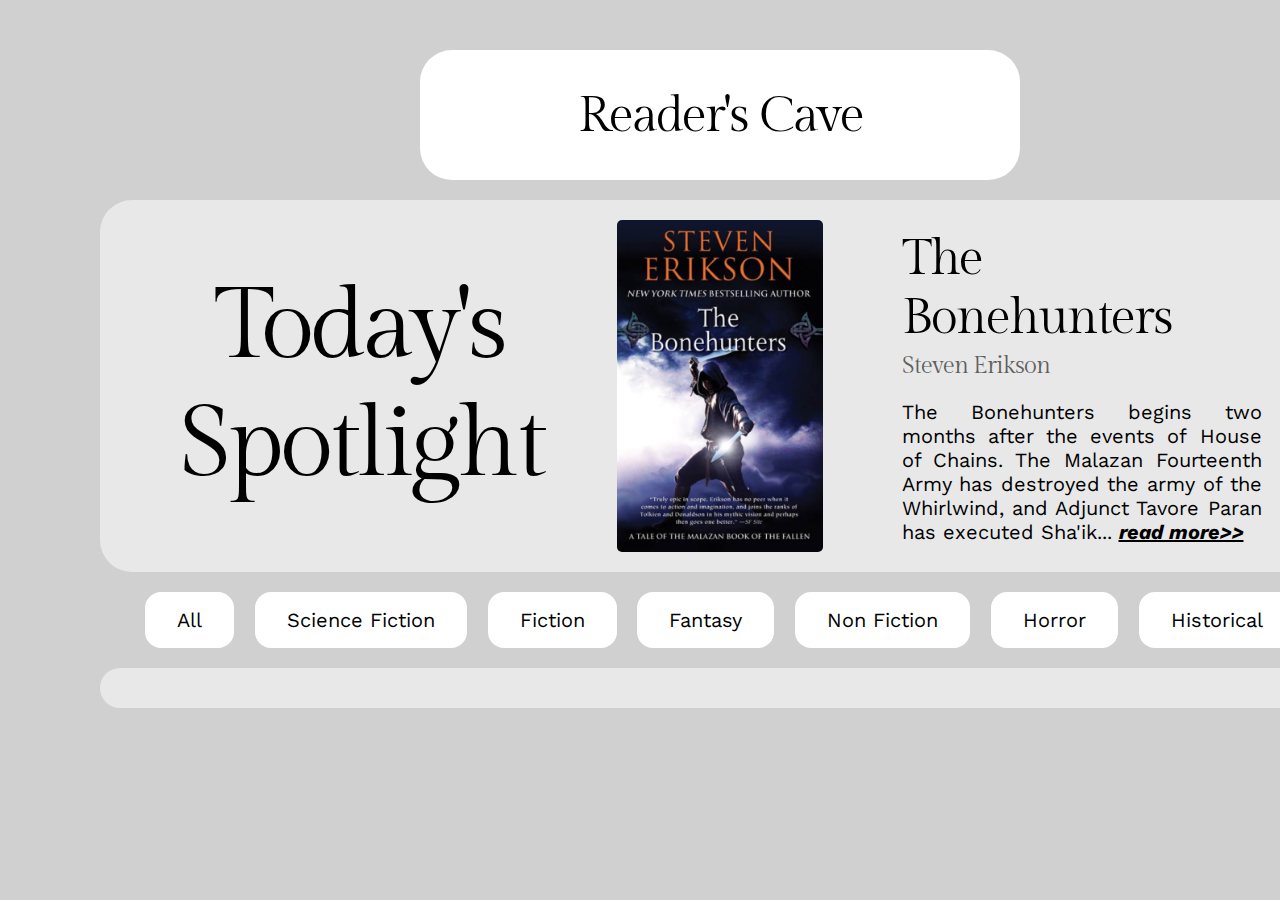
==== commit f20daf16: "completed loading books into home page" ====
--- a/index.html
+++ b/index.html
@@ -5,6 +5,7 @@
   <meta name="viewport" content="width=device-width, initial-scale=1.0">
   <title>Reader's Cave</title>
   <script type="module" src="home-app.js" defer></script>
+  <script type="application/json" src="compact_cleaned_data.json" defer></script>
   <link rel="stylesheet" href="home-styles.css">
   <link rel="preconnect" href="https://fonts.googleapis.com">
   <link rel="preconnect" href="https://fonts.gstatic.com" crossorigin>
@@ -39,6 +40,5 @@
     </div>
     <div class="books-view"></div>
   </main>
-  <script type="text/javascript" src="data.json" defer></script>
 </body>
 </html>--- a/home-styles.css
+++ b/home-styles.css
@@ -182,7 +182,7 @@
   grid-template-columns: repeat(5, 1fr);
   width: 77.5rem;
   border-radius: 2.125rem;
-  margin-top: 1.25rem;
+  margin: 1.25rem 0 6.25rem 0;
   padding: 1.25rem;
   background-color: #E8E8E8;
 }
@@ -191,6 +191,13 @@
   width: 14rem;
   height: 21rem;
   background-color: white;
+  border-radius: 1.563rem;
+}
+
+.book-cover {
+  width: 100%; 
+  height: 100%; 
+  object-fit: cover;
   border-radius: 1.563rem;
 }
 
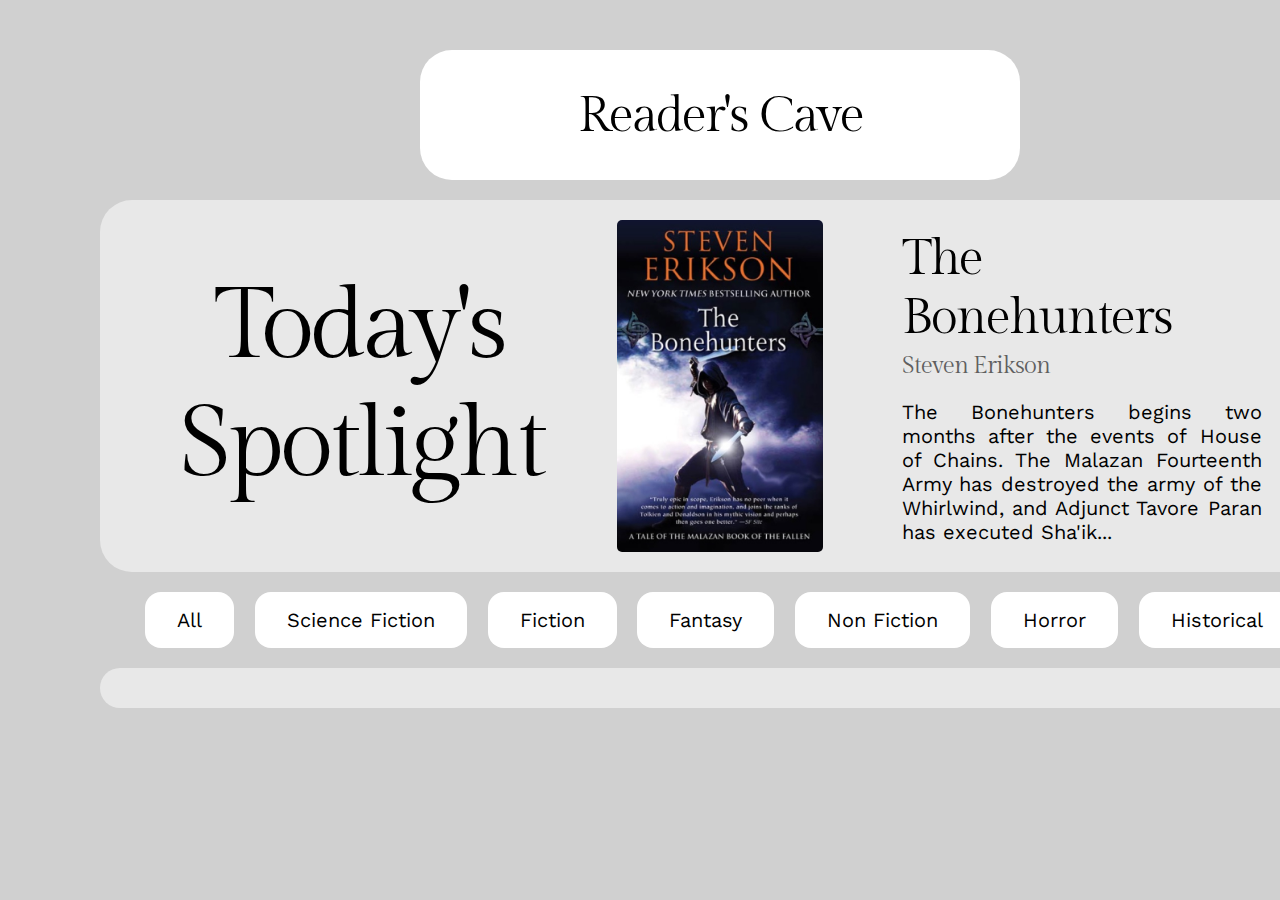
==== commit 6202efb0: "added book details page and finished styling almost all of the site" ====
--- a/index.html
+++ b/index.html
@@ -26,7 +26,7 @@
       <div class="spotlight-book-info">
         <p class="spotlight-book-title gilda-display-regular">The Bonehunters</p>
         <p class="spotlight-book-author gilda-display-regular">Steven Erikson</p>
-        <p class="spotlight-book-desc work-sans">The Bonehunters begins two months after the events of House of Chains. The Malazan Fourteenth Army has destroyed the army of the Whirlwind, and Adjunct Tavore Paran has executed Sha'ik... <span class="desc-read-more">read more>></span></p>
+        <p class="spotlight-book-desc work-sans">The Bonehunters begins two months after the events of House of Chains. The Malazan Fourteenth Army has destroyed the army of the Whirlwind, and Adjunct Tavore Paran has executed Sha'ik...</p>
       </div>
     </div>
     <div class="tags-box">
--- a/home-styles.css
+++ b/home-styles.css
@@ -108,7 +108,7 @@
 .spotlight-book-cover {
   width: 12.875rem;
   height: 20.75rem;
-  background-image: url(./images/image\ 2.jpg);
+  background-image: url(./images/image2.jpg);
   background-size: cover;
   border-radius: 0.313rem;
 }
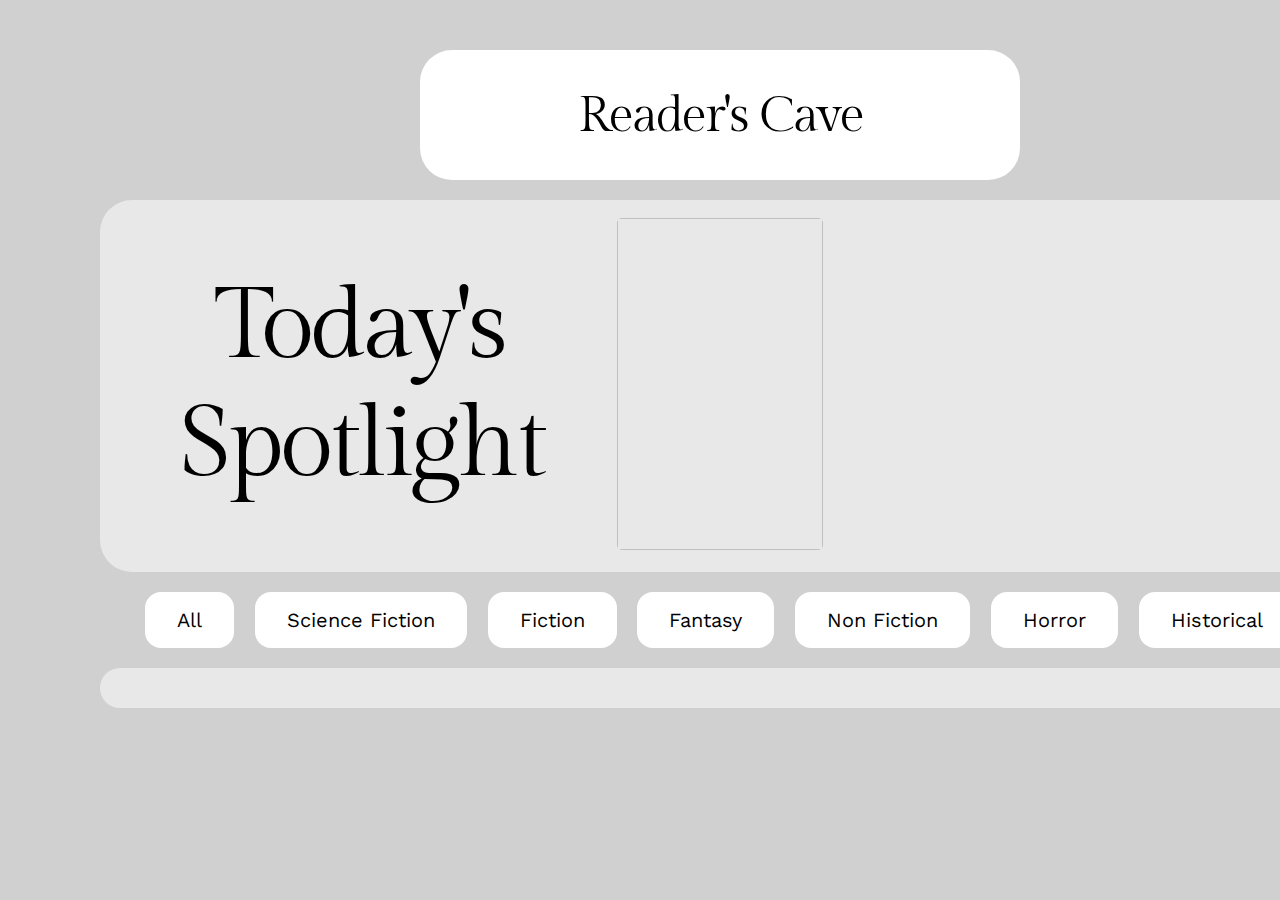
==== commit 4e85ca95: "updated spotlight info to be randomly generated - removed duplicates from recommended books in json " ====
--- a/index.html
+++ b/index.html
@@ -22,11 +22,11 @@
     </div>
     <div class="spotlight-box">
       <p class="spotlight gilda-display-regular">Today's Spotlight</p>
-      <div class="spotlight-book-cover"></div>
+      <a class="spotlight-book-link" href="/"><img class="spotlight-book-cover"></img></a>
       <div class="spotlight-book-info">
-        <p class="spotlight-book-title gilda-display-regular">The Bonehunters</p>
-        <p class="spotlight-book-author gilda-display-regular">Steven Erikson</p>
-        <p class="spotlight-book-desc work-sans">The Bonehunters begins two months after the events of House of Chains. The Malazan Fourteenth Army has destroyed the army of the Whirlwind, and Adjunct Tavore Paran has executed Sha'ik...</p>
+        <p class="spotlight-book-title gilda-display-regular"></p>
+        <p class="spotlight-book-author gilda-display-regular"></p>
+        <p class="spotlight-book-desc work-sans"></p>
       </div>
     </div>
     <div class="tags-box">
--- a/home-styles.css
+++ b/home-styles.css
@@ -91,12 +91,17 @@
   width: 77.5rem;
   height: 23.25rem;
   display: flex;
-  align-items: center;
+  align-items: safe;
   flex-direction: row;
   justify-content: space-evenly;
   background-color: #E8E8E8;
   margin-top: 1.25rem;
   border-radius: 2rem;
+  overflow: hidden;
+}
+
+.spotlight, .spotlight-book-link, .spotlight-book-info {
+  align-self: center;
 }
 
 .spotlight {
@@ -108,7 +113,7 @@
 .spotlight-book-cover {
   width: 12.875rem;
   height: 20.75rem;
-  background-image: url(./images/image2.jpg);
+  /* background-image: url(./images/image2.jpg); */
   background-size: cover;
   border-radius: 0.313rem;
 }
@@ -118,12 +123,19 @@
 }
 
 .spotlight-book-title {
+  width: 22.5rem;
+  white-space: nowrap;
   font-size: 3.125rem;
+  overflow: hidden;
+  text-overflow: ellipsis;
 }
 
 .spotlight-book-author {
   font-size: 1.5rem;
   color: #5F5F5F;
+  /* height: 10rem; */
+  overflow: hidden;
+  text-overflow: ellipsis;
   margin-top: 0.313rem;
 }
 
@@ -136,6 +148,9 @@
 
 .spotlight-book-desc {
   font-size: 1.25rem;
+  height: 10rem;
+  overflow: hidden;
+  text-overflow: ellipsis;
   margin-top: 1.25rem;
   text-align: justify;
 }
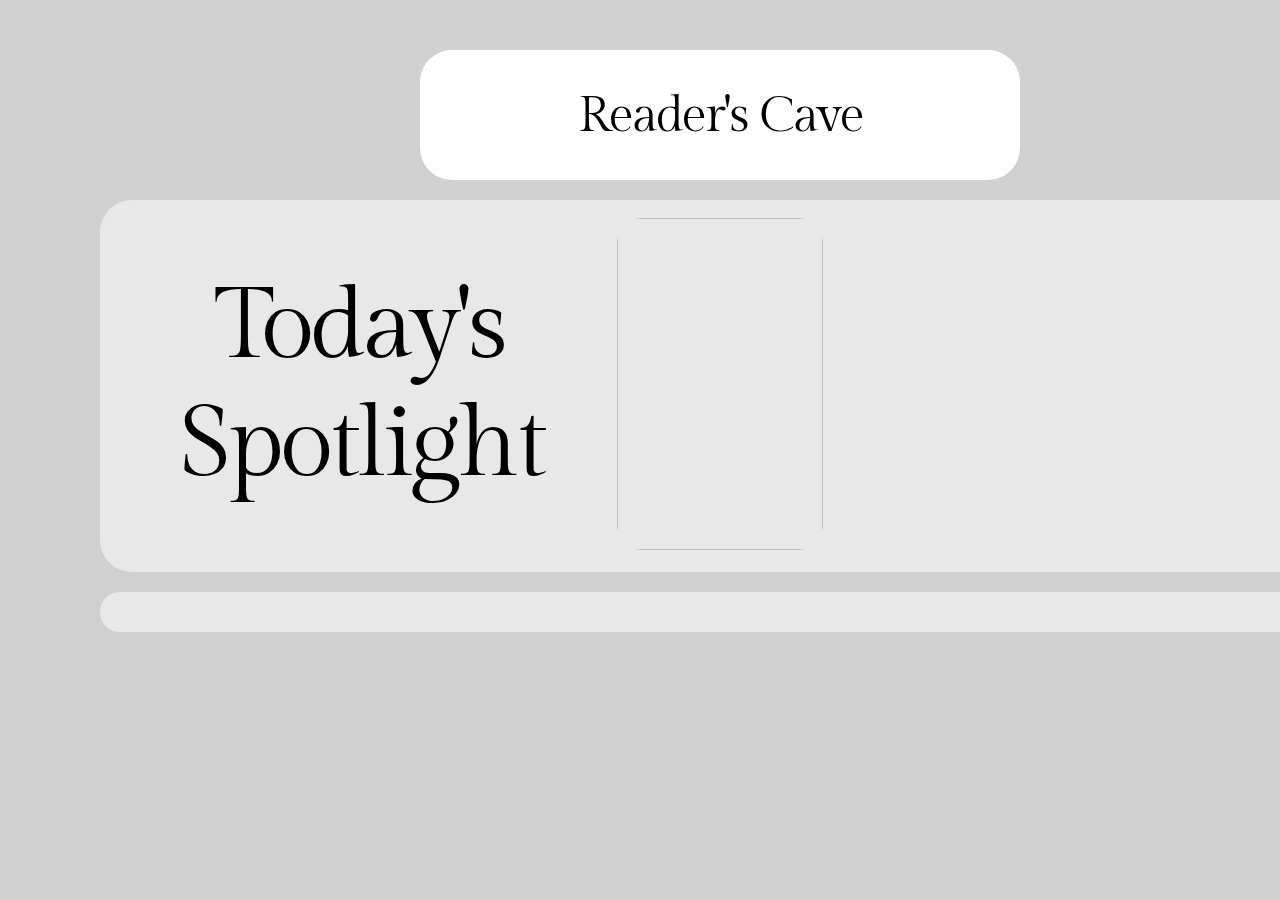
==== commit 70dd8481: "cleaned up all files - barebone project complete - deleted unwanted files" ====
--- a/index.html
+++ b/index.html
@@ -7,6 +7,7 @@
   <script type="module" src="home-app.js" defer></script>
   <script type="application/json" src="compact_cleaned_data.json" defer></script>
   <link rel="stylesheet" href="home-styles.css">
+  <link rel="icon" href="./images/favicon-reader-cave.png" type="image/icon type">
   <link rel="preconnect" href="https://fonts.googleapis.com">
   <link rel="preconnect" href="https://fonts.gstatic.com" crossorigin>
   <link href="https://fonts.googleapis.com/css2?family=Poppins:ital,wght@0,100;0,200;0,300;0,400;0,500;0,600;0,700;0,800;0,900;1,100;1,200;1,300;1,400;1,500;1,600;1,700;1,800;1,900&family=Roboto+Mono&display=swap" rel="stylesheet">
@@ -16,9 +17,7 @@
 <body class="main-body">
   <main class="main">
     <div class="title-box">
-      <div class="title gilda-display-regular">
-        Reader's Cave
-      </div>
+      <div class="title gilda-display-regular">Reader's Cave</div>
     </div>
     <div class="spotlight-box">
       <p class="spotlight gilda-display-regular">Today's Spotlight</p>
@@ -29,7 +28,7 @@
         <p class="spotlight-book-desc work-sans"></p>
       </div>
     </div>
-    <div class="tags-box">
+    <!-- <div class="tags-box">
       <button class="tag work-sans" data-value="all">All</button>
       <button class="tag work-sans" data-value="science-fiction">Science Fiction</button>
       <button class="tag work-sans" data-value="fiction">Fiction</button>
@@ -37,7 +36,7 @@
       <button class="tag work-sans" data-value="non-fiction">Non Fiction</button>
       <button class="tag work-sans" data-value="horror">Horror</button>
       <button class="tag work-sans" data-value="historical">Historical</button>
-    </div>
+    </div> -->
     <div class="books-view"></div>
   </main>
 </body>
--- a/home-styles.css
+++ b/home-styles.css
@@ -1,51 +1,8 @@
-
 *, ::after, ::before {
   color: #000;
   box-sizing: border-box;
   margin: 0;
   padding: 0;
-}
-
-:root {
-  /* for-phone-only */
-  @media (max-width: 599px) { 
-    font-size: 8px;
-  }
-
-  /* for-tablet-portrait-up */
-  @media (min-width: 600px) { 
-    font-size: 10px;
-  }
-
-  /* for-tablet-portait-only */
-  @media (min-width: 600px) and (max-width: 899px) {
-    font-size: 12px;
-  }
-
-  /* for-tablet-landscape-up */
-  @media (min-width: 900px) {
-    font-size: 12px;
-  }
-
-  /* for-tablet-landscape-only */
-  @media (min-width: 900px) and (max-width: 1199px) {
-    font-size: 14px;
-  }
-
-  /* for-desktop-up */
-  @media (min-width: 1200px) {
-    font-size: 14px;
-  }
-
-  /* for-desktop-only */
-  @media (min-width: 1200px) and (max-width: 1799px) {
-    font-size: 16px;
-  }
-
-  /* for-big-desktop-up */
-  @media (min-width: 1800px) { 
-    font-size: 16px; 
-  }
 }
 
 html {
@@ -62,7 +19,6 @@
   width: 90rem;
   display: flex;
   align-items: center;
-  /* justify-content: center; */
   flex-direction: column;
 }
 
@@ -113,9 +69,8 @@
 .spotlight-book-cover {
   width: 12.875rem;
   height: 20.75rem;
-  /* background-image: url(./images/image2.jpg); */
   background-size: cover;
-  border-radius: 0.313rem;
+  border-radius: 1.563rem;
 }
 
 .spotlight-book-info {
@@ -133,7 +88,6 @@
 .spotlight-book-author {
   font-size: 1.5rem;
   color: #5F5F5F;
-  /* height: 10rem; */
   overflow: hidden;
   text-overflow: ellipsis;
   margin-top: 0.313rem;
@@ -165,31 +119,6 @@
   cursor: pointer;
 }
 
-.tags-box {
-  width: 71.875rem;
-  display: flex;
-  justify-content: space-between;
-  margin-top: 1.25rem;
-}
-
-.tag {
-  border: unset;
-  font-size: 1.25rem;
-  padding: 1rem 2rem;
-  border-radius: 1rem;
-  background-color: white;
-}
-
-.tag:hover {
-  cursor: pointer;
-  background-color: #F0F0F0;
-}
-
-.tag:active {
-  background-color: #000;
-  color: white;
-}
-
 .books-view {
   display: grid;
   justify-content: space-evenly;
@@ -216,34 +145,29 @@
   border-radius: 1.563rem;
 }
 
-/* .genre-btn:active {
-  transform: scale(0.90);
+/* Tag Buttons
+.tags-box {
+  width: 71.875rem;
+  display: flex;
+  justify-content: space-between;
+  margin-top: 1.25rem;
 }
 
-.genre-btn:hover {
-  transition: 250ms;
-  cursor: grab;
-  color: #1E1E1E;
-  background: #d9d9d9;
-  border: px solid rgb(0, 0, 0);
-} */
+.tag {
+  border: unset;
+  font-size: 1.25rem;
+  padding: 1rem 2rem;
+  border-radius: 1rem;
+  background-color: white;
+}
 
-/* .books {
-  margin-top: 16px;
-  display: flex;
-  align-items: center;
-  justify-content: center;
-  height: 20rem;
-  background-color: #253e70d8;
-  border-radius: 24px;
-  box-shadow: 6px 6px 0px 0px rgba(0, 0, 0, 0.2);
-  width: 70%;
-} */
+.tag:hover {
+  cursor: pointer;
+  background-color: #F0F0F0;
+}
 
-/* .book-cover:hover {
-  border: 1px solid #000;
-  box-shadow: 0px 0px 10px 10px #1e1e1e7e;
-  transform: scale(1.05);
-} */
-
-
+.tag:active {
+  background-color: #000;
+  color: white;
+} 
+*/